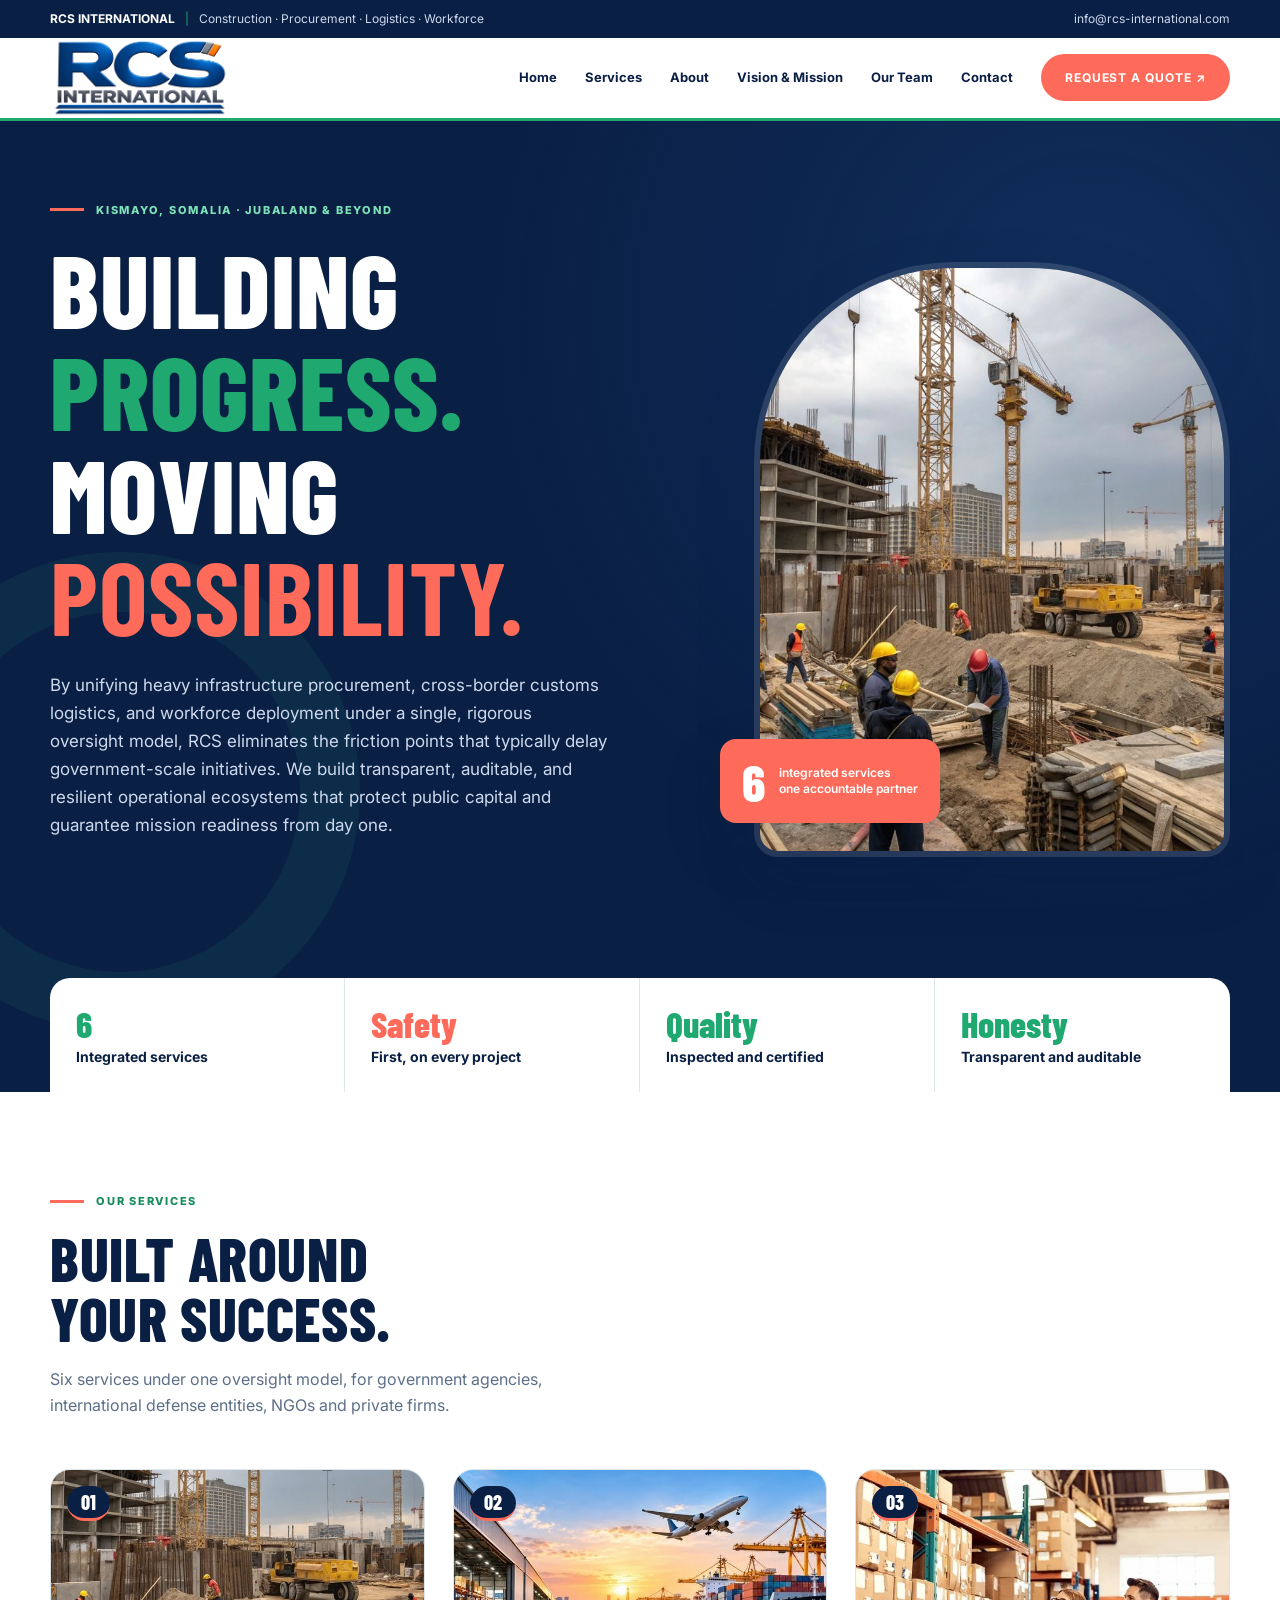
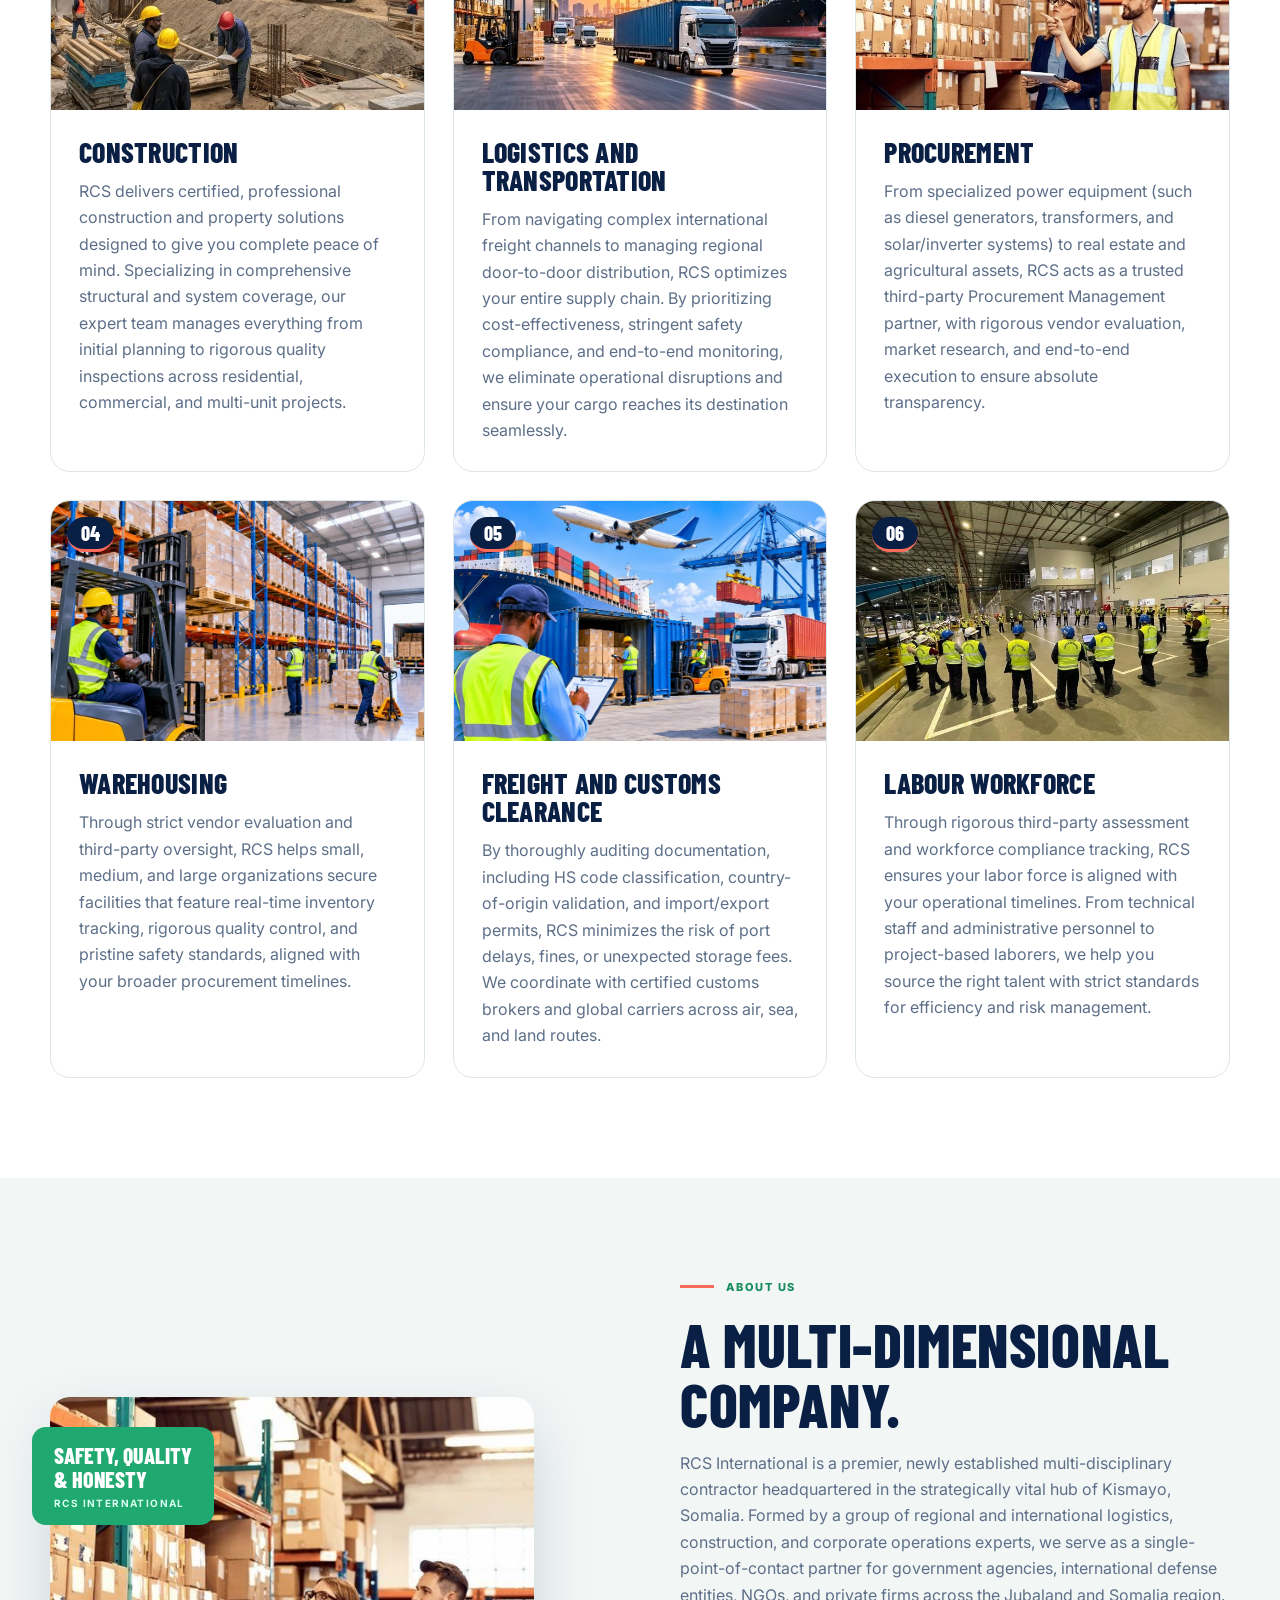
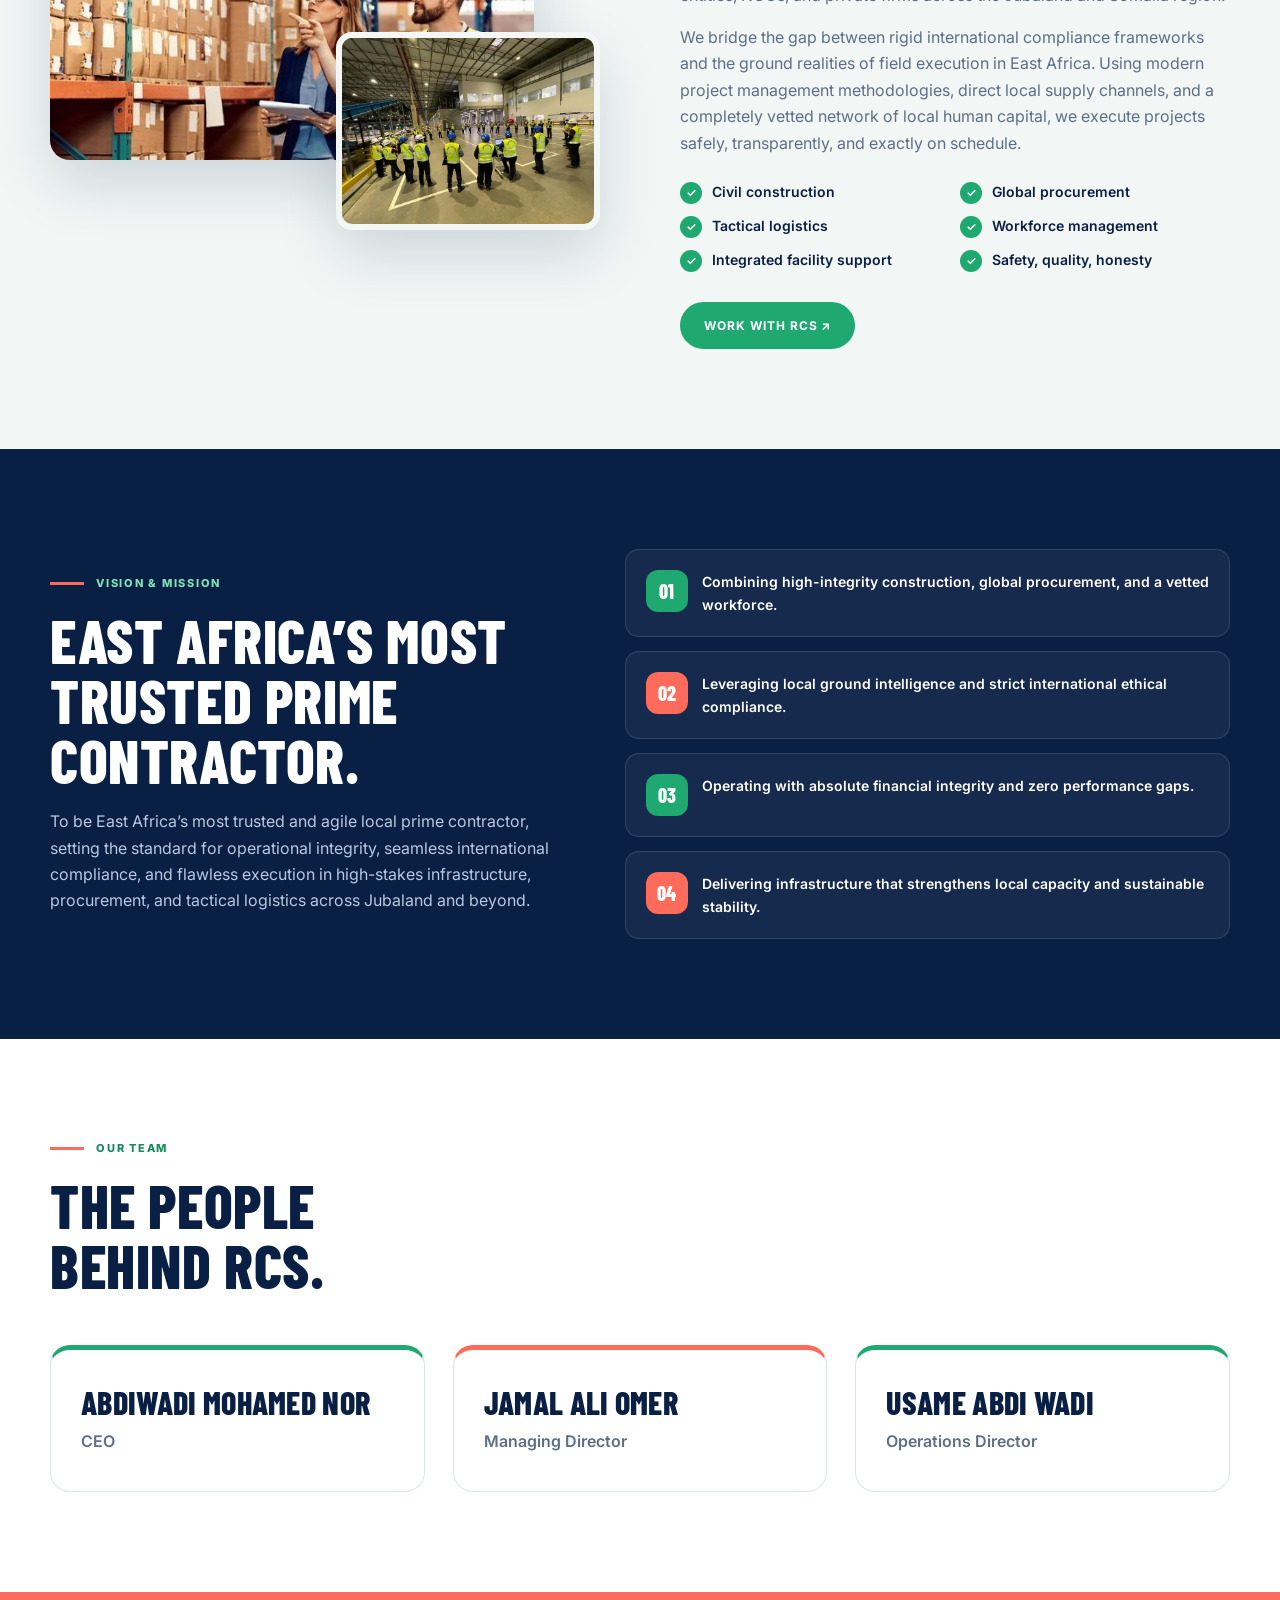
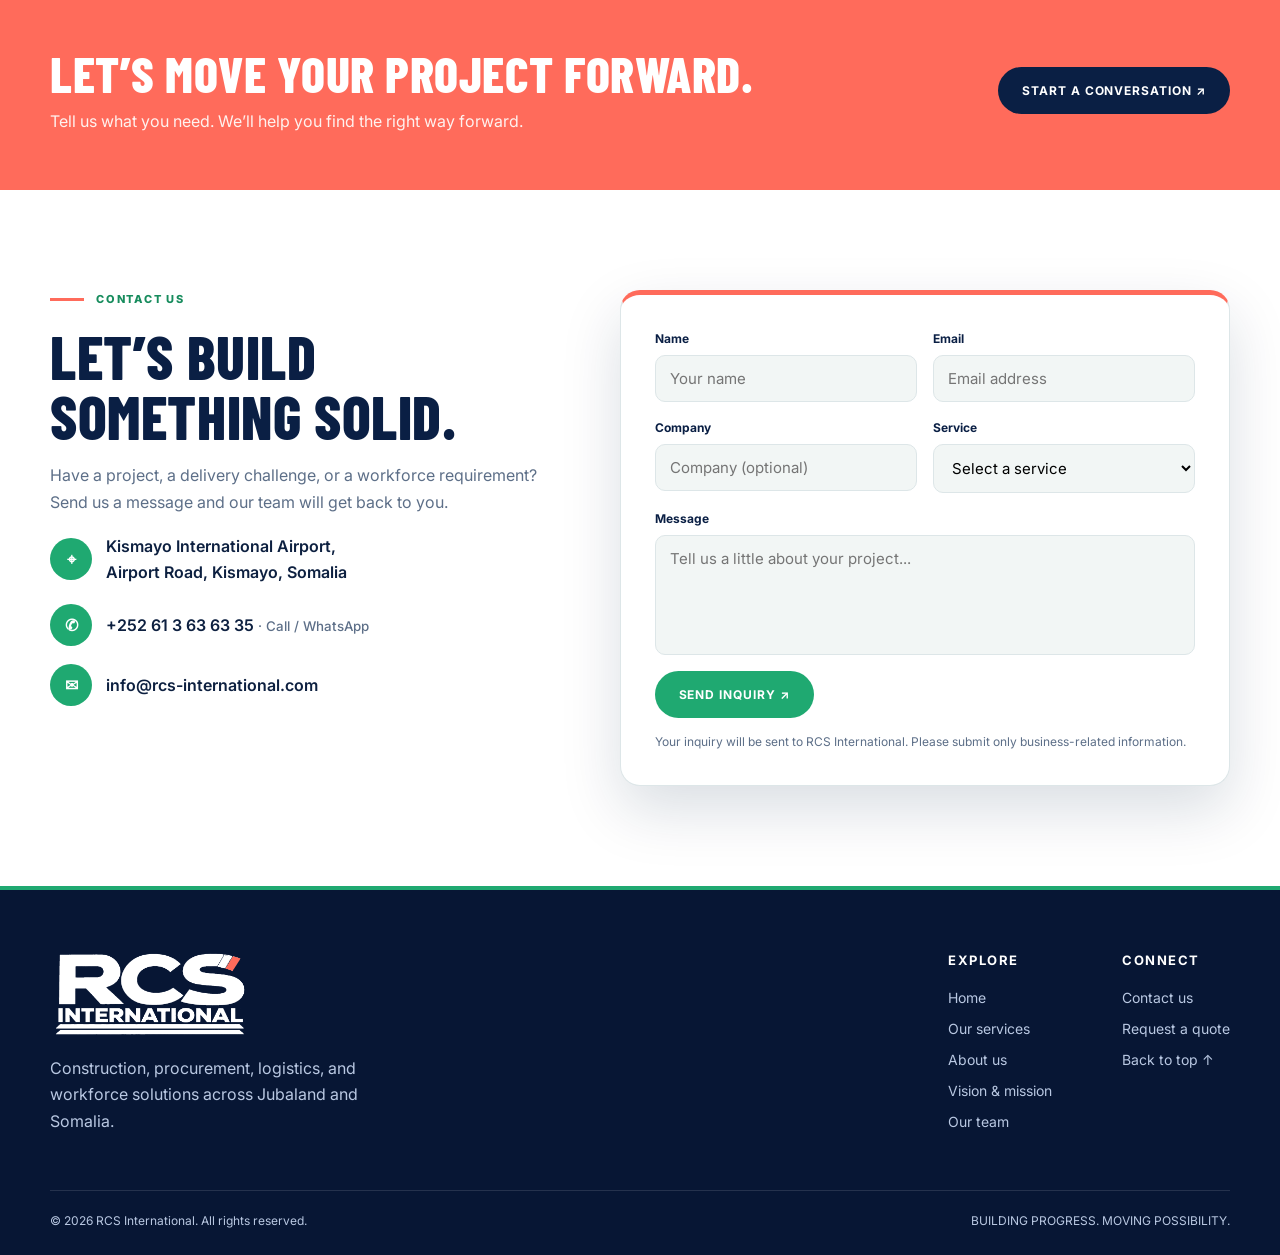
==== index.html @ 83c2c4ae "Add files via upload" ====
<!doctype html>
<html lang="en">
<head>
<meta charset="utf-8">
<meta name="viewport" content="width=device-width, initial-scale=1">
<meta name="theme-color" content="#0a1f44">
<meta name="description" content="RCS International is a multi-disciplinary contractor in Kismayo, Somalia: civil construction, global procurement, logistics, freight and customs, warehousing and workforce management.">
<title>RCS International | Building Progress. Moving Possibility.</title>
<link rel="icon" href="favicon.ico" sizes="any">
<link rel="icon" type="image/png" sizes="32x32" href="favicon-32.png">
<link rel="icon" type="image/png" sizes="512x512" href="favicon-512.png">
<link rel="apple-touch-icon" href="apple-touch-icon.png">
<link rel="preconnect" href="https://fonts.googleapis.com">
<link rel="preconnect" href="https://fonts.gstatic.com" crossorigin>
<link href="https://fonts.googleapis.com/css2?family=Barlow+Condensed:wght@600;700;800&family=Inter:wght@400;500;600;700;800&display=swap" rel="stylesheet">
<link rel="stylesheet" href="style.css">
<script src="script.js" defer></script>
</head>
<body>
<div class="topbar"><div class="container topbar-inner"><span><strong>RCS INTERNATIONAL</strong><i>|</i>Construction · Procurement · Logistics · Workforce</span><a href="mailto:info@rcs-international.com">info@rcs-international.com</a></div></div>
<header class="site-header"><div class="container nav-inner">
<a class="brand" href="#home" aria-label="RCS International home"><img src="rcs-logo-transparent.png" alt="RCS International"></a>
<button class="menu-toggle" aria-label="Open navigation" aria-expanded="false">☰</button>
<nav class="nav-links" aria-label="Main navigation"><a href="#home">Home</a><a href="#services">Services</a><a href="#about">About</a><a href="#vision">Vision &amp; Mission</a><a href="#team">Our Team</a><a href="#contact">Contact</a><a class="btn btn-coral" href="#contact">Request a quote ↗</a></nav>
</div></header>
<main>
<section class="hero" id="home"><div class="container hero-grid">
<div class="hero-copy">
<div class="eyebrow"><span></span>Kismayo, Somalia · Jubaland &amp; beyond</div>
<h1>Building <em>progress.</em><br>Moving <b>possibility.</b></h1>
<p>By unifying heavy infrastructure procurement, cross-border customs logistics, and workforce deployment under a single, rigorous oversight model, RCS eliminates the friction points that typically delay government-scale initiatives. We build transparent, auditable, and resilient operational ecosystems that protect public capital and guarantee mission readiness from day one.</p>
<div class="hero-btns"><a class="btn btn-coral" href="#services">Explore our services ↗</a><a class="btn btn-ghost" href="#contact">Talk to our team</a></div>
</div>
<div class="hero-visual"><img src="images/construction.jpg" alt="Construction site with cranes and crew at work"><div class="float-card"><strong>6</strong><span>integrated services<br>one accountable partner</span></div></div>
</div>
<div class="container stats"><div><b>6</b>Integrated services</div><div><b>Safety</b>First, on every project</div><div><b>Quality</b>Inspected and certified</div><div><b>Honesty</b>Transparent and auditable</div></div>
</section>

<section class="section" id="services"><div class="container">
<div class="heading reveal"><div class="eyebrow dark"><span></span>Our services</div><h2>Built around<br>your success.</h2><p>Six services under one oversight model, for government agencies, international defense entities, NGOs and private firms.</p></div>
<div class="cards">
<article class="card reveal"><div class="card-img"><img src="images/svc-construction.jpg" alt="Construction site with cranes and crew" style="object-position:center 62%" loading="lazy"><span class="tag">01</span></div><div class="card-body"><h3>Construction</h3><p>RCS delivers certified, professional construction and property solutions designed to give you complete peace of mind. Specializing in comprehensive structural and system coverage, our expert team manages everything from initial planning to rigorous quality inspections across residential, commercial, and multi-unit projects.</p></div></article>
<article class="card reveal"><div class="card-img"><img src="images/svc-logistics.jpg" alt="Trucks, port cranes and air freight at sunset" style="object-position:center" loading="lazy"><span class="tag">02</span></div><div class="card-body"><h3>Logistics and Transportation</h3><p>From navigating complex international freight channels to managing regional door-to-door distribution, RCS optimizes your entire supply chain. By prioritizing cost-effectiveness, stringent safety compliance, and end-to-end monitoring, we eliminate operational disruptions and ensure your cargo reaches its destination seamlessly.</p></div></article>
<article class="card reveal"><div class="card-img"><img src="images/svc-procurement.jpg" alt="Procurement team reviewing stock with a tablet" style="object-position:center" loading="lazy"><span class="tag">03</span></div><div class="card-body"><h3>Procurement</h3><p>From specialized power equipment (such as diesel generators, transformers, and solar/inverter systems) to real estate and agricultural assets, RCS acts as a trusted third-party Procurement Management partner, with rigorous vendor evaluation, market research, and end-to-end execution to ensure absolute transparency.</p></div></article>
<article class="card reveal"><div class="card-img"><img src="images/svc-warehousing.jpg" alt="Forklift and staff in a racked warehouse" style="object-position:center" loading="lazy"><span class="tag">04</span></div><div class="card-body"><h3>Warehousing</h3><p>Through strict vendor evaluation and third-party oversight, RCS helps small, medium, and large organizations secure facilities that feature real-time inventory tracking, rigorous quality control, and pristine safety standards, aligned with your broader procurement timelines.</p></div></article>
<article class="card reveal"><div class="card-img"><img src="images/svc-freight.jpg" alt="Customs inspector checking cargo at a port" style="object-position:center" loading="lazy"><span class="tag">05</span></div><div class="card-body"><h3>Freight and Customs Clearance</h3><p>By thoroughly auditing documentation, including HS code classification, country-of-origin validation, and import/export permits, RCS minimizes the risk of port delays, fines, or unexpected storage fees. We coordinate with certified customs brokers and global carriers across air, sea, and land routes.</p></div></article>
<article class="card reveal"><div class="card-img"><img src="images/svc-workforce.jpg" alt="Workforce team briefing on a facility floor" style="object-position:center" loading="lazy"><span class="tag">06</span></div><div class="card-body"><h3>Labour Workforce</h3><p>Through rigorous third-party assessment and workforce compliance tracking, RCS ensures your labor force is aligned with your operational timelines. From technical staff and administrative personnel to project-based laborers, we help you source the right talent with strict standards for efficiency and risk management.</p></div></article>
</div></div></section>

<section class="section about" id="about"><div class="container about-grid">
<div class="about-visual reveal"><img class="big" src="images/warehouse.jpg" alt="Warehouse team reviewing inventory"><img class="small" src="images/workforce.jpg" alt="Team briefing on a facility floor"><div class="badge">Safety, quality<br>&amp; honesty<small>RCS INTERNATIONAL</small></div></div>
<div class="reveal"><div class="eyebrow dark"><span></span>About us</div><h2>A multi-dimensional<br>company.</h2><p>RCS International is a premier, newly established multi-disciplinary contractor headquartered in the strategically vital hub of Kismayo, Somalia. Formed by a group of regional and international logistics, construction, and corporate operations experts, we serve as a single-point-of-contact partner for government agencies, international defense entities, NGOs, and private firms across the Jubaland and Somalia region.</p><p>We bridge the gap between rigid international compliance frameworks and the ground realities of field execution in East Africa. Using modern project management methodologies, direct local supply channels, and a completely vetted network of local human capital, we execute projects safely, transparently, and exactly on schedule.</p>
<ul class="checks"><li>Civil construction</li><li>Global procurement</li><li>Tactical logistics</li><li>Workforce management</li><li>Integrated facility support</li><li>Safety, quality, honesty</li></ul>
<a class="btn btn-green" href="#contact">Work with RCS ↗</a></div>
</div></section>

<section class="section industries" id="vision"><div class="container ind-grid">
<div class="heading reveal"><div class="eyebrow"><span></span>Vision &amp; mission</div><h2>East Africa’s most<br>trusted prime<br>contractor.</h2><p>To be East Africa’s most trusted and agile local prime contractor, setting the standard for operational integrity, seamless international compliance, and flawless execution in high-stakes infrastructure, procurement, and tactical logistics across Jubaland and beyond.</p></div>
<div class="ind-list reveal"><div><i>01</i>Combining high-integrity construction, global procurement, and a vetted workforce.</div><div><i>02</i>Leveraging local ground intelligence and strict international ethical compliance.</div><div><i>03</i>Operating with absolute financial integrity and zero performance gaps.</div><div><i>04</i>Delivering infrastructure that strengthens local capacity and sustainable stability.</div></div>
</div></section>

<section class="section" id="team"><div class="container">
<div class="heading reveal"><div class="eyebrow dark"><span></span>Our team</div><h2>The people<br>behind RCS.</h2></div>
<div class="team-grid">
<article class="member reveal"><h3>Abdiwadi Mohamed Nor</h3><p>CEO</p></article>
<article class="member reveal"><h3>Jamal Ali Omer</h3><p>Managing Director</p></article>
<article class="member reveal"><h3>Usame Abdi Wadi</h3><p>Operations Director</p></article>
</div></div></section>

<section class="cta"><div class="container cta-inner"><div><h2>Let’s move your project forward.</h2><p>Tell us what you need. We’ll help you find the right way forward.</p></div><a class="btn btn-navy" href="#contact">Start a conversation ↗</a></div></section>

<section class="section" id="contact"><div class="container contact-grid">
<div class="reveal"><div class="eyebrow dark"><span></span>Contact us</div><h2>Let’s build<br>something solid.</h2><p>Have a project, a delivery challenge, or a workforce requirement? Send us a message and our team will get back to you.</p>
<div class="cd"><span>⌖</span><div>Kismayo International Airport,<br>Airport Road, Kismayo, Somalia</div></div><div class="cd"><span>✆</span><a href="https://wa.me/252613636335" target="_blank" rel="noopener">+252 61 3 63 63 35 <small>· Call / WhatsApp</small></a></div><div class="cd"><span>✉</span><a href="mailto:info@rcs-international.com">info@rcs-international.com</a></div></div>
<form class="contact-form reveal" id="contact-form" action="https://formsubmit.co/ajax/info@rcs-international.com" method="POST">
<input type="hidden" name="_subject" value="New RCS International website inquiry"><input type="hidden" name="_template" value="table"><input type="hidden" name="_captcha" value="false">
<div class="row"><label>Name<input name="name" required placeholder="Your name"></label><label>Email<input name="email" type="email" required placeholder="Email address"></label></div>
<div class="row"><label>Company<input name="company" placeholder="Company (optional)"></label><label>Service<select name="service"><option value="">Select a service</option><option>Construction</option><option>Logistics and Transportation</option><option>Procurement</option><option>Warehousing</option><option>Freight and Customs Clearance</option><option>Labour Workforce</option><option>Multiple services</option></select></label></div>
<label>Message<textarea name="message" required placeholder="Tell us a little about your project..."></textarea></label>
<button class="btn btn-green" type="submit">Send inquiry ↗</button>
<p class="form-note" id="form-note">Your inquiry will be sent to RCS International. Please submit only business-related information.</p>
<p class="form-success" id="form-success" role="status" aria-live="polite" hidden>Thanks! Your form was submitted successfully.</p>
</form></div></section>
</main>
<footer class="footer"><div class="container"><div class="foot-top"><div class="foot-brand"><img src="rcs-logo-light.png" alt="RCS International"><p>Construction, procurement, logistics, and workforce solutions across Jubaland and Somalia.</p></div><div class="foot-nav"><div><h4>Explore</h4><a href="#home">Home</a><a href="#services">Our services</a><a href="#about">About us</a><a href="#vision">Vision &amp; mission</a><a href="#team">Our team</a></div><div><h4>Connect</h4><a href="#contact">Contact us</a><a href="#contact">Request a quote</a><a href="#home">Back to top ↑</a></div></div></div><div class="foot-bottom"><span>© <span id="year"></span> RCS International. All rights reserved.</span><span>BUILDING PROGRESS. MOVING POSSIBILITY.</span></div></div></footer>
</body></html>
---- style.css ----
:root{--navy:#0a1f44;--navy2:#13306b;--green:#1fa971;--green2:#178c5d;--coral:#ff6b5b;--coral2:#f1523f;--ink:#0d2040;--muted:#5d6f88;--pale:#f2f6f5;--line:#dde6e8;--shadow:0 24px 60px #0a1f4426}
*{box-sizing:border-box}html{scroll-behavior:smooth;scroll-padding-top:90px}body{margin:0;color:var(--ink);font:16px/1.65 Inter,Arial,sans-serif;overflow-x:hidden}a{color:inherit;text-decoration:none}img{max-width:100%;display:block}
.container{width:min(1180px,calc(100% - 44px));margin-inline:auto}
h1,h2,h3{font-family:'Barlow Condensed',Inter,sans-serif;line-height:1;margin:0;text-transform:uppercase;letter-spacing:.01em}
h2{font-size:clamp(40px,5vw,60px);font-weight:800;color:var(--navy)}
.topbar{background:var(--navy);color:#cdd9ee;font-size:12px}.topbar-inner{display:flex;justify-content:space-between;gap:16px;padding:9px 0}.topbar strong{color:#fff}.topbar i{padding:0 10px;color:var(--green);font-style:normal}.topbar a:hover{color:var(--coral)}
.site-header{position:sticky;top:0;z-index:50;background:#fffffff2;backdrop-filter:blur(12px);border-bottom:3px solid var(--green)}
.nav-inner{display:flex;align-items:center;justify-content:space-between;min-height:80px}.brand{width:180px}
.nav-links{display:flex;align-items:center;gap:28px;font-size:13px;font-weight:700;color:var(--navy)}.nav-links>a:not(.btn):hover{color:var(--coral)}.menu-toggle{display:none;background:none;border:0;font-size:28px;color:var(--navy)}
.btn{display:inline-flex;align-items:center;justify-content:center;gap:10px;padding:14px 22px;border:2px solid transparent;border-radius:999px;color:#fff;font:700 12px Inter,sans-serif;letter-spacing:.08em;text-transform:uppercase;cursor:pointer;transition:.25s}.btn:hover{transform:translateY(-3px)}
.btn-coral{background:var(--coral)}.btn-coral:hover{background:var(--coral2)}.btn-green{background:var(--green)}.btn-green:hover{background:var(--green2)}.btn-navy{background:var(--navy)}.btn-navy:hover{background:var(--navy2)}.btn-ghost{border-color:#ffffff66}.btn-ghost:hover{background:#fff;color:var(--navy)}
.eyebrow{display:flex;align-items:center;gap:12px;color:#7ee2b8;text-transform:uppercase;font-size:11px;font-weight:800;letter-spacing:.16em;margin-bottom:18px}.eyebrow span{width:34px;height:3px;background:var(--coral)}.eyebrow.dark{color:var(--green2)}
.hero{position:relative;background:radial-gradient(circle at 85% 20%,#1d4a8a55,transparent 45%),var(--navy);color:#fff;padding:80px 0 0;overflow:hidden}
.hero:before{content:"";position:absolute;left:-120px;bottom:60px;width:360px;height:360px;border-radius:50%;border:60px solid #1fa97118}
.hero-grid{position:relative;display:grid;grid-template-columns:1.15fr .85fr;gap:60px;align-items:center}
.hero h1{font-size:clamp(54px,8vw,104px);font-weight:800}.hero h1 em{font-style:normal;color:var(--green)}.hero h1 b{color:var(--coral)}
.hero p{max-width:560px;margin:24px 0 32px;color:#cdd9ee;font-size:17px}.hero-btns{display:flex;flex-wrap:wrap;gap:14px}
.hero-visual{position:relative}.hero-visual>img{width:100%;aspect-ratio:4/5;object-fit:cover;border-radius:200px 200px 24px 24px;border:6px solid #ffffff1f;box-shadow:var(--shadow)}
.float-card{position:absolute;left:-34px;bottom:34px;display:flex;gap:14px;align-items:center;background:var(--coral);padding:16px 22px;border-radius:16px;box-shadow:var(--shadow)}.float-card strong{font:800 52px 'Barlow Condensed';line-height:1}.float-card span{font-size:12px;font-weight:600;line-height:1.35}
.stats{position:relative;display:grid;grid-template-columns:repeat(4,1fr);margin-top:60px;background:#fff;color:var(--navy);border-radius:20px 20px 0 0}
.stats div{padding:24px 26px;font-weight:700;font-size:14px;border-right:1px solid var(--line)}.stats div:last-child{border:0}.stats b{display:block;font:800 36px 'Barlow Condensed';color:var(--green)}.stats div:nth-child(2) b{color:var(--coral)}
.section{padding:100px 0}.heading p{color:var(--muted);max-width:560px;margin:18px 0 0}.heading{margin-bottom:50px}
.cards{display:grid;grid-template-columns:repeat(3,1fr);gap:28px}
.card{background:#fff;border:1px solid var(--line);border-radius:20px;overflow:hidden;transition:.3s}.card:hover{transform:translateY(-8px);box-shadow:var(--shadow);border-color:var(--green)}
.card-img{position:relative;height:230px;overflow:hidden}.card-img img{width:100%;height:100%;object-fit:cover;transition:transform .6s}.card:hover img{transform:scale(1.07)}
.tag{position:absolute;top:16px;left:16px;background:var(--navy);color:#fff;font:800 20px 'Barlow Condensed';padding:4px 14px;border-radius:999px;border-bottom:3px solid var(--coral)}
.card-body{padding:28px}.card h3{font-size:32px;font-weight:800;color:var(--navy);margin-bottom:12px}.card p{color:var(--muted);margin:0 0 18px}.link{font-weight:700;font-size:13px;color:var(--green2)}.link:hover{color:var(--coral)}
.about{background:var(--pale)}.about-grid{display:grid;grid-template-columns:1fr 1fr;gap:80px;align-items:center}
.about-visual{position:relative;padding-bottom:70px}.about-visual .big{width:88%;aspect-ratio:4/3;object-fit:cover;border-radius:20px;box-shadow:var(--shadow)}.about-visual .small{position:absolute;right:0;bottom:0;width:48%;aspect-ratio:4/3;object-fit:cover;border-radius:16px;border:6px solid var(--pale);box-shadow:var(--shadow)}
.badge{position:absolute;left:-18px;top:30px;background:var(--green);color:#fff;font:800 22px/1.1 'Barlow Condensed';text-transform:uppercase;padding:16px 22px;border-radius:14px}.badge small{display:block;font:700 10px Inter;letter-spacing:.14em;margin-top:6px;color:#d8fff0}
.about p{color:var(--muted)}.checks{list-style:none;display:grid;grid-template-columns:1fr 1fr;gap:10px;padding:0;margin:24px 0 30px;font-weight:600;color:var(--navy);font-size:14px}.checks li:before{content:"✓";display:inline-grid;place-items:center;width:22px;height:22px;margin-right:10px;border-radius:50%;background:var(--green);color:#fff;font-size:12px}
.industries{background:var(--navy);color:#fff}.industries h2{color:#fff}.industries .heading p{color:#b9c8e2}.ind-grid{display:grid;grid-template-columns:1fr 1.2fr;gap:70px;align-items:center}.industries .heading{margin:0}
.ind-list{display:grid;grid-template-columns:1fr 1fr;gap:14px}.ind-list div{display:flex;align-items:center;gap:14px;padding:20px;background:#ffffff0d;border:1px solid #ffffff1f;border-radius:14px;font-weight:600;font-size:14px;transition:.25s}.ind-list div:hover{background:#ffffff1a;border-color:var(--coral)}.ind-list i{display:grid;place-items:center;flex:none;width:42px;height:42px;border-radius:12px;background:var(--green);font-style:normal}.ind-list div:nth-child(even) i{background:var(--coral)}
.cta{background:var(--coral);color:#fff;padding:56px 0}.cta-inner{display:flex;justify-content:space-between;align-items:center;gap:30px}.cta h2{color:#fff;font-size:clamp(34px,4vw,50px)}.cta p{margin:10px 0 0;color:#fff2ef}
.contact-grid{display:grid;grid-template-columns:.9fr 1.1fr;gap:70px}.contact-grid>div>p{color:var(--muted)}.cd{display:flex;gap:14px;align-items:center;margin-top:18px;font-weight:600}.cd span{display:grid;place-items:center;width:42px;height:42px;border-radius:50%;background:var(--green);color:#fff}.cd a:hover{color:var(--coral)}.cd span{flex:none}.cd small{color:var(--muted);font-weight:500}
.contact-form{background:#fff;border:1px solid var(--line);border-top:5px solid var(--coral);border-radius:20px;padding:34px;box-shadow:var(--shadow)}.row{display:grid;grid-template-columns:1fr 1fr;gap:16px}
label{display:block;margin-bottom:16px;font-size:12px;font-weight:700;color:var(--navy)}input,select,textarea{display:block;width:100%;margin-top:6px;padding:13px 14px;border:1px solid var(--line);border-radius:10px;font:15px Inter,sans-serif;background:var(--pale)}textarea{min-height:120px;resize:none}input:focus,select:focus,textarea:focus{outline:2px solid var(--green);background:#fff}
.form-note{font-size:12px;color:var(--muted);margin:14px 0 0}.form-success{margin:14px 0 0;color:var(--green2);font-weight:700}.form-success.form-error{color:var(--coral2)}
.footer{background:#071634;color:#b9c8e2;padding:60px 0 24px;border-top:4px solid var(--green)}.foot-top{display:flex;justify-content:space-between;gap:40px;flex-wrap:wrap}.foot-brand{max-width:320px}.foot-brand img{width:200px;margin-bottom:16px}.foot-nav{display:flex;gap:70px}.foot-nav h4{color:#fff;margin:0 0 14px;font-size:13px;letter-spacing:.12em;text-transform:uppercase}.foot-nav a{display:block;margin-bottom:8px;font-size:14px}.foot-nav a:hover{color:var(--coral)}
.foot-bottom{display:flex;justify-content:space-between;gap:16px;flex-wrap:wrap;margin-top:40px;padding-top:20px;border-top:1px solid #ffffff1f;font-size:12px}
.js-ready .reveal{opacity:0;transform:translateY(18px);transition:opacity .5s ease,transform .5s ease}.js-ready .reveal.is-visible{opacity:1;transform:none}
@media(max-width:900px){.hero-grid,.about-grid,.ind-grid,.contact-grid{grid-template-columns:1fr;gap:44px}.cards{grid-template-columns:1fr}.stats{grid-template-columns:1fr 1fr}.stats div:nth-child(2){border-right:0}.hero-visual{max-width:420px}.float-card{left:10px}.cta-inner{flex-direction:column;align-items:flex-start}.section{padding:70px 0}.topbar a{display:none}
.menu-toggle{display:block}.nav-links{display:none;position:absolute;top:100%;left:0;right:0;flex-direction:column;align-items:stretch;gap:0;background:#fff;padding:12px 22px 22px;border-bottom:3px solid var(--green)}.nav-links.is-open{display:flex}.nav-links>a{padding:12px 0}.nav-links .btn{margin-top:8px}}
@media(max-width:560px){.row,.checks,.ind-list{grid-template-columns:1fr}.foot-nav{gap:40px}}
@media(prefers-reduced-motion:reduce){*{transition:none!important;animation:none!important}.js-ready .reveal{opacity:1;transform:none}}

.svc-head{display:flex;justify-content:space-between;align-items:center;background:var(--navy);color:#fff;padding:16px 28px;border-bottom:3px solid var(--coral)}.svc-head span{font:800 34px/1 'Barlow Condensed'}.svc-head i{font-style:normal;display:grid;place-items:center;width:40px;height:40px;border-radius:12px;background:var(--green)}.card:nth-child(even) .svc-head i{background:var(--coral)}
.card .card-body p{margin:0}.card h3{font-size:28px}
.team-grid{display:grid;grid-template-columns:repeat(3,1fr);gap:28px}.member{background:#fff;border:1px solid var(--line);border-top:5px solid var(--green);border-radius:20px;padding:36px 30px}.member:nth-child(2){border-top-color:var(--coral)}.member h3{font-size:32px;font-weight:800;color:var(--navy)}.member p{margin:10px 0 0;color:var(--muted);font-weight:600}
.ind-list{grid-template-columns:1fr}.ind-list div{align-items:flex-start}.ind-list i{font:800 20px 'Barlow Condensed'}
@media(max-width:900px){.team-grid{grid-template-columns:1fr}}

.card-img{height:240px}
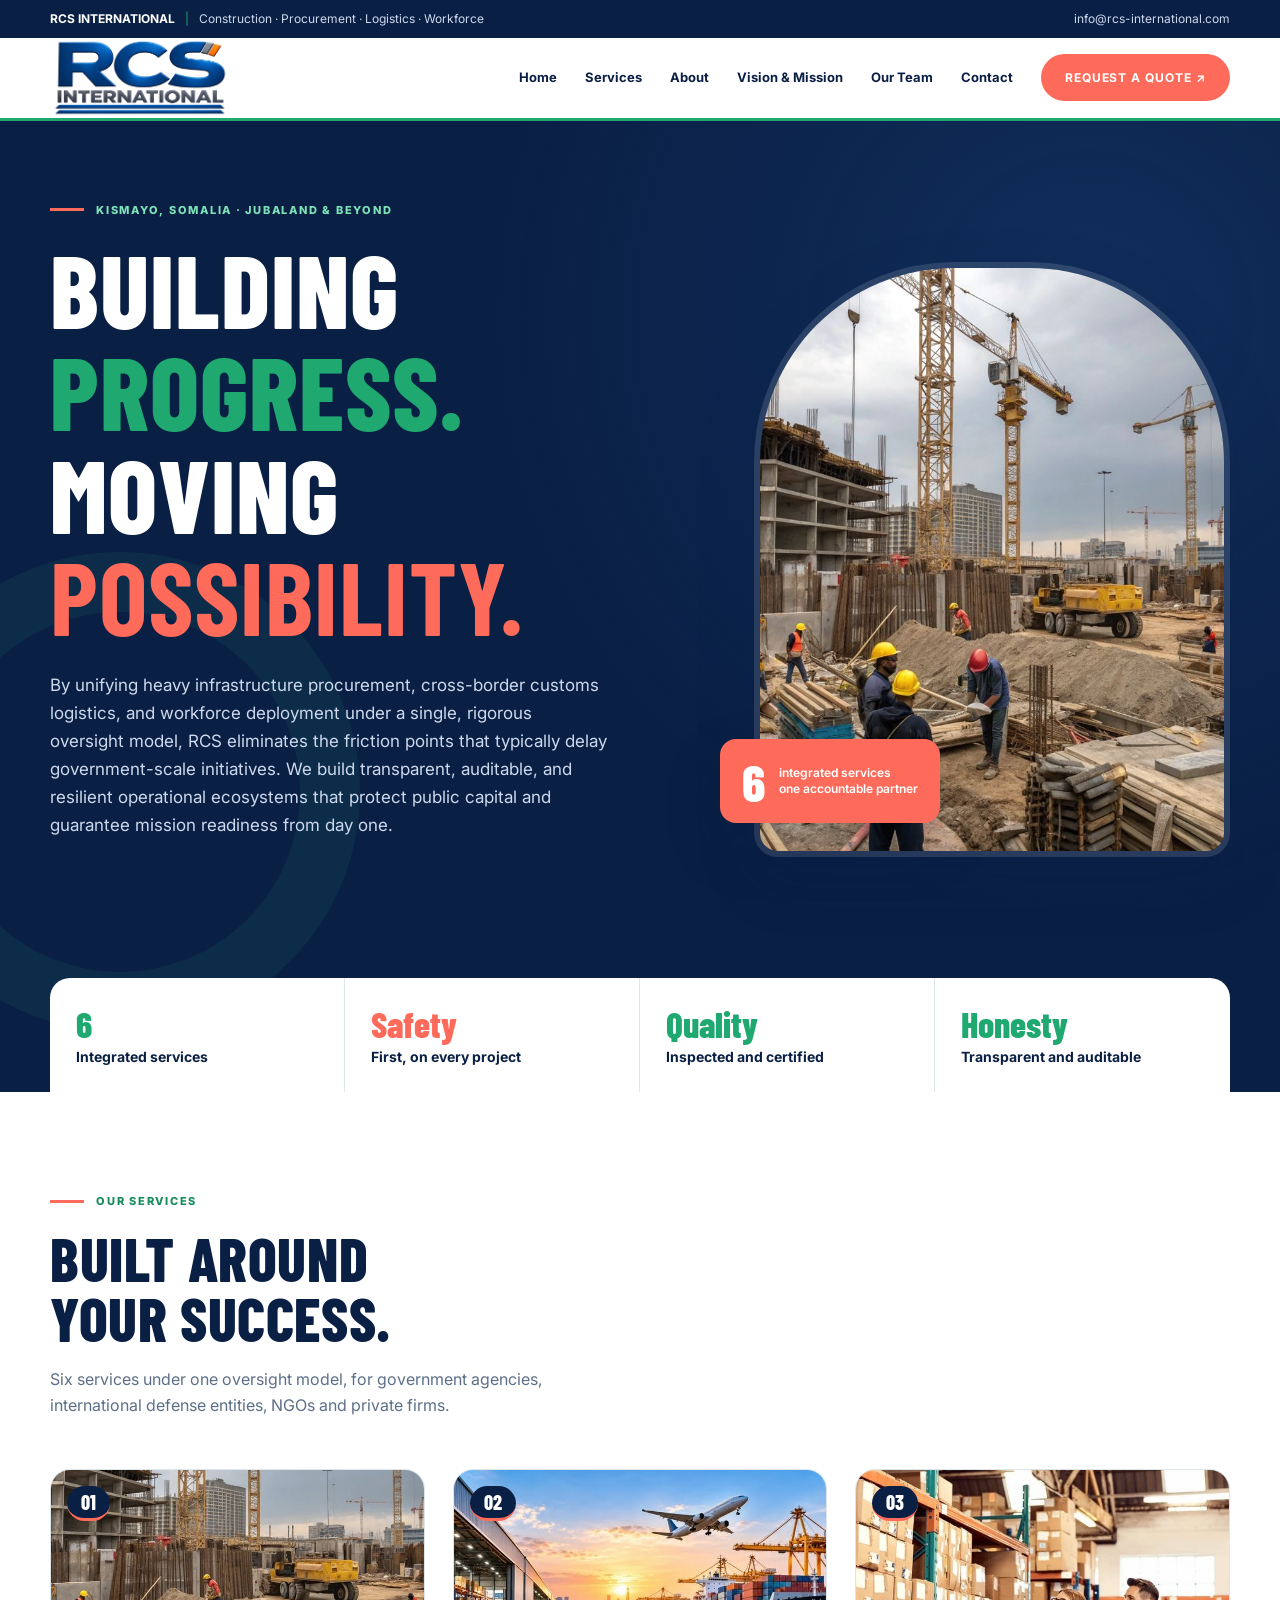
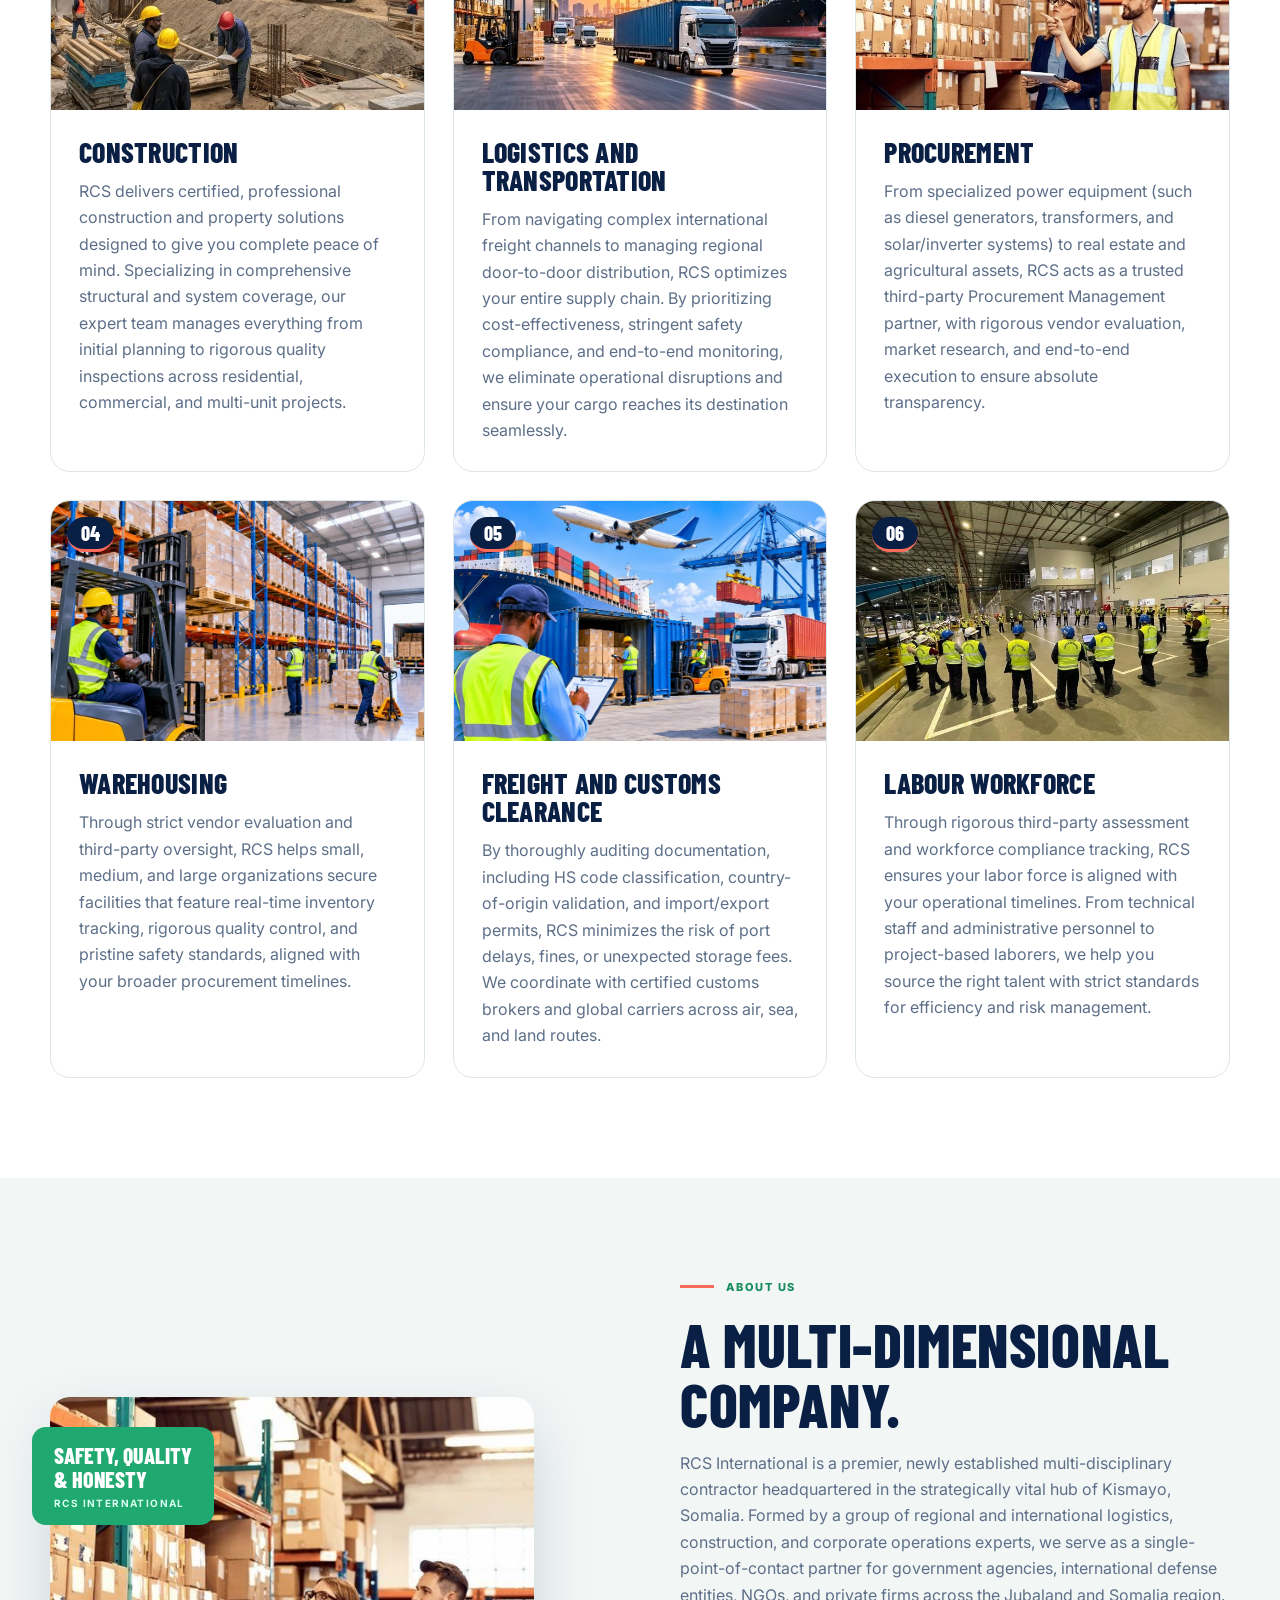
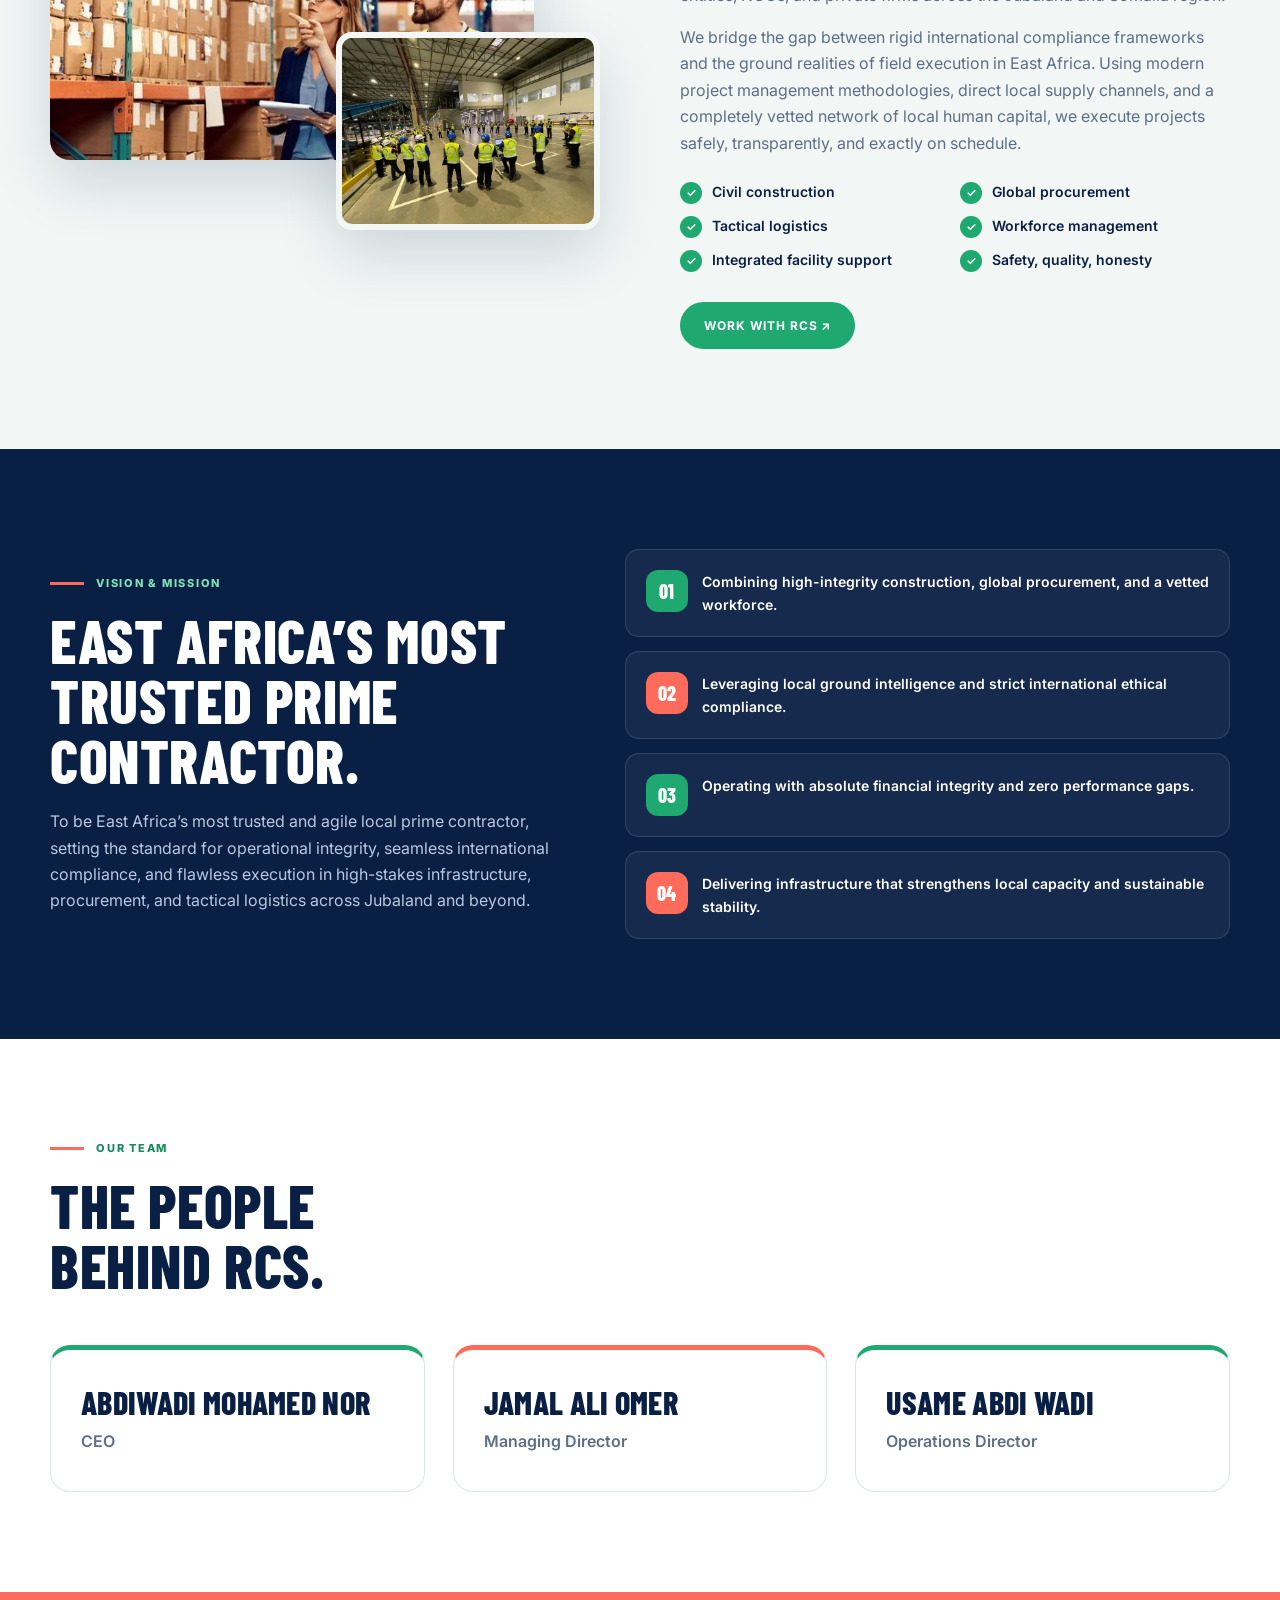
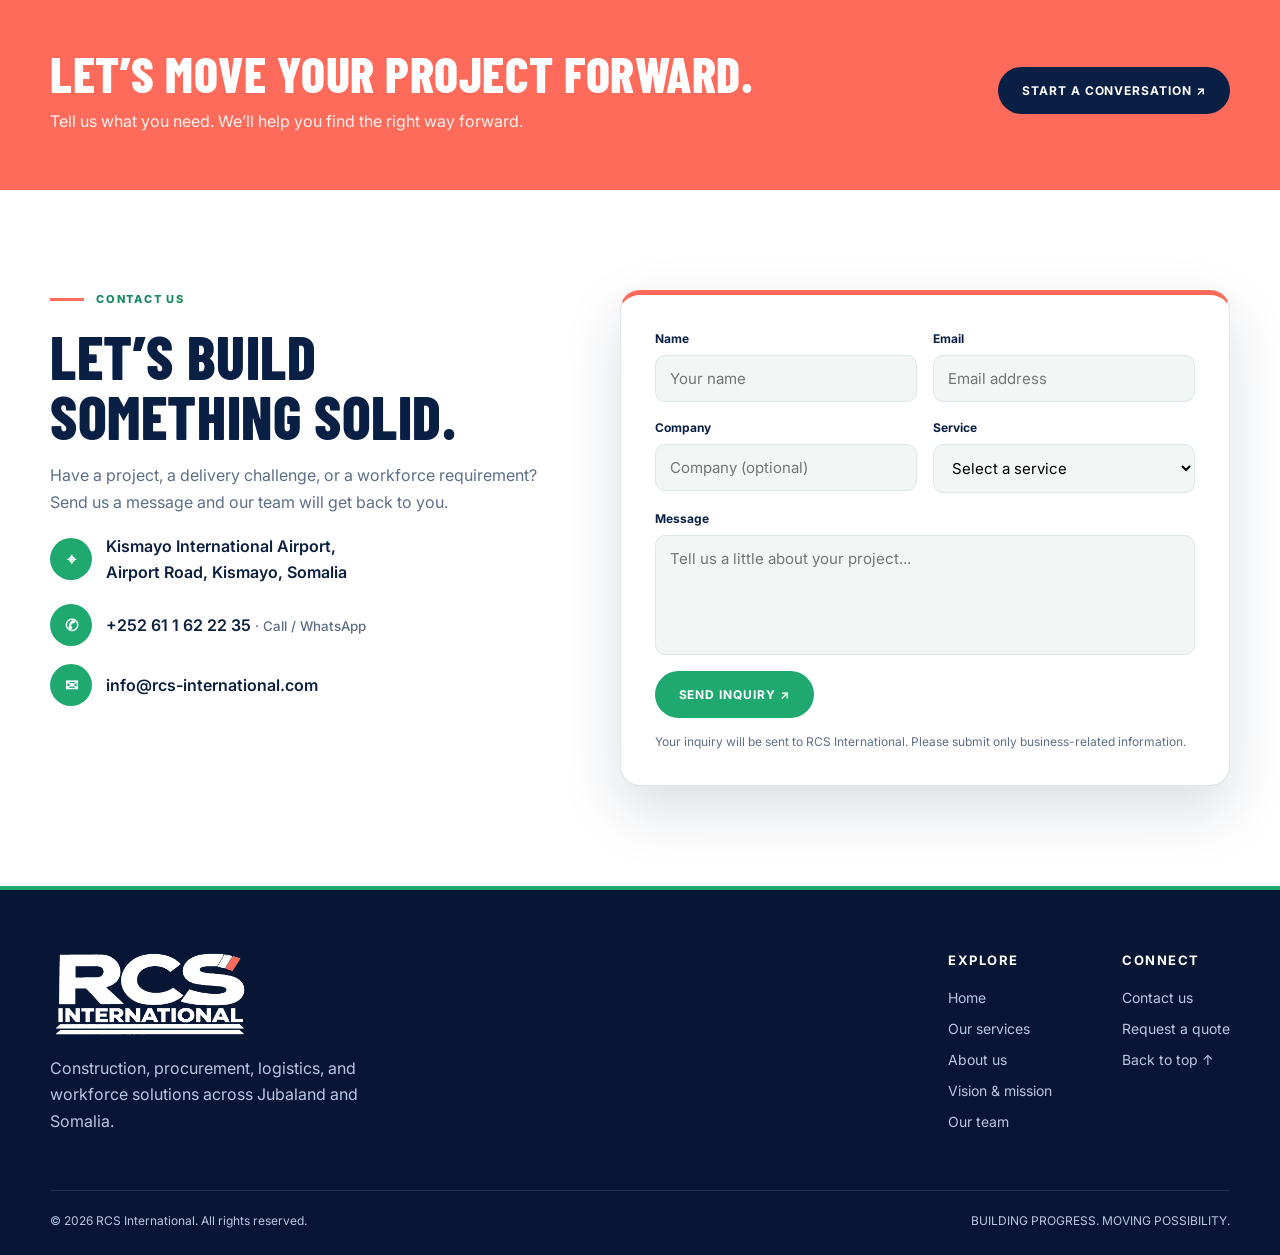
==== commit 208663b3: "Add files via upload" ====
--- a/index.html
+++ b/index.html
@@ -71,7 +71,7 @@
 
 <section class="section" id="contact"><div class="container contact-grid">
 <div class="reveal"><div class="eyebrow dark"><span></span>Contact us</div><h2>Let’s build<br>something solid.</h2><p>Have a project, a delivery challenge, or a workforce requirement? Send us a message and our team will get back to you.</p>
-<div class="cd"><span>⌖</span><div>Kismayo International Airport,<br>Airport Road, Kismayo, Somalia</div></div><div class="cd"><span>✆</span><a href="https://wa.me/252613636335" target="_blank" rel="noopener">+252 61 3 63 63 35 <small>· Call / WhatsApp</small></a></div><div class="cd"><span>✉</span><a href="mailto:info@rcs-international.com">info@rcs-international.com</a></div></div>
+<div class="cd"><span>⌖</span><div>Kismayo International Airport,<br>Airport Road, Kismayo, Somalia</div></div><div class="cd"><span>✆</span><a href="https://wa.me/252611622235" target="_blank" rel="noopener">+252 61 1 62 22 35 <small>· Call / WhatsApp</small></a></div><div class="cd"><span>✉</span><a href="mailto:info@rcs-international.com">info@rcs-international.com</a></div></div>
 <form class="contact-form reveal" id="contact-form" action="https://formsubmit.co/ajax/info@rcs-international.com" method="POST">
 <input type="hidden" name="_subject" value="New RCS International website inquiry"><input type="hidden" name="_template" value="table"><input type="hidden" name="_captcha" value="false">
 <div class="row"><label>Name<input name="name" required placeholder="Your name"></label><label>Email<input name="email" type="email" required placeholder="Email address"></label></div>
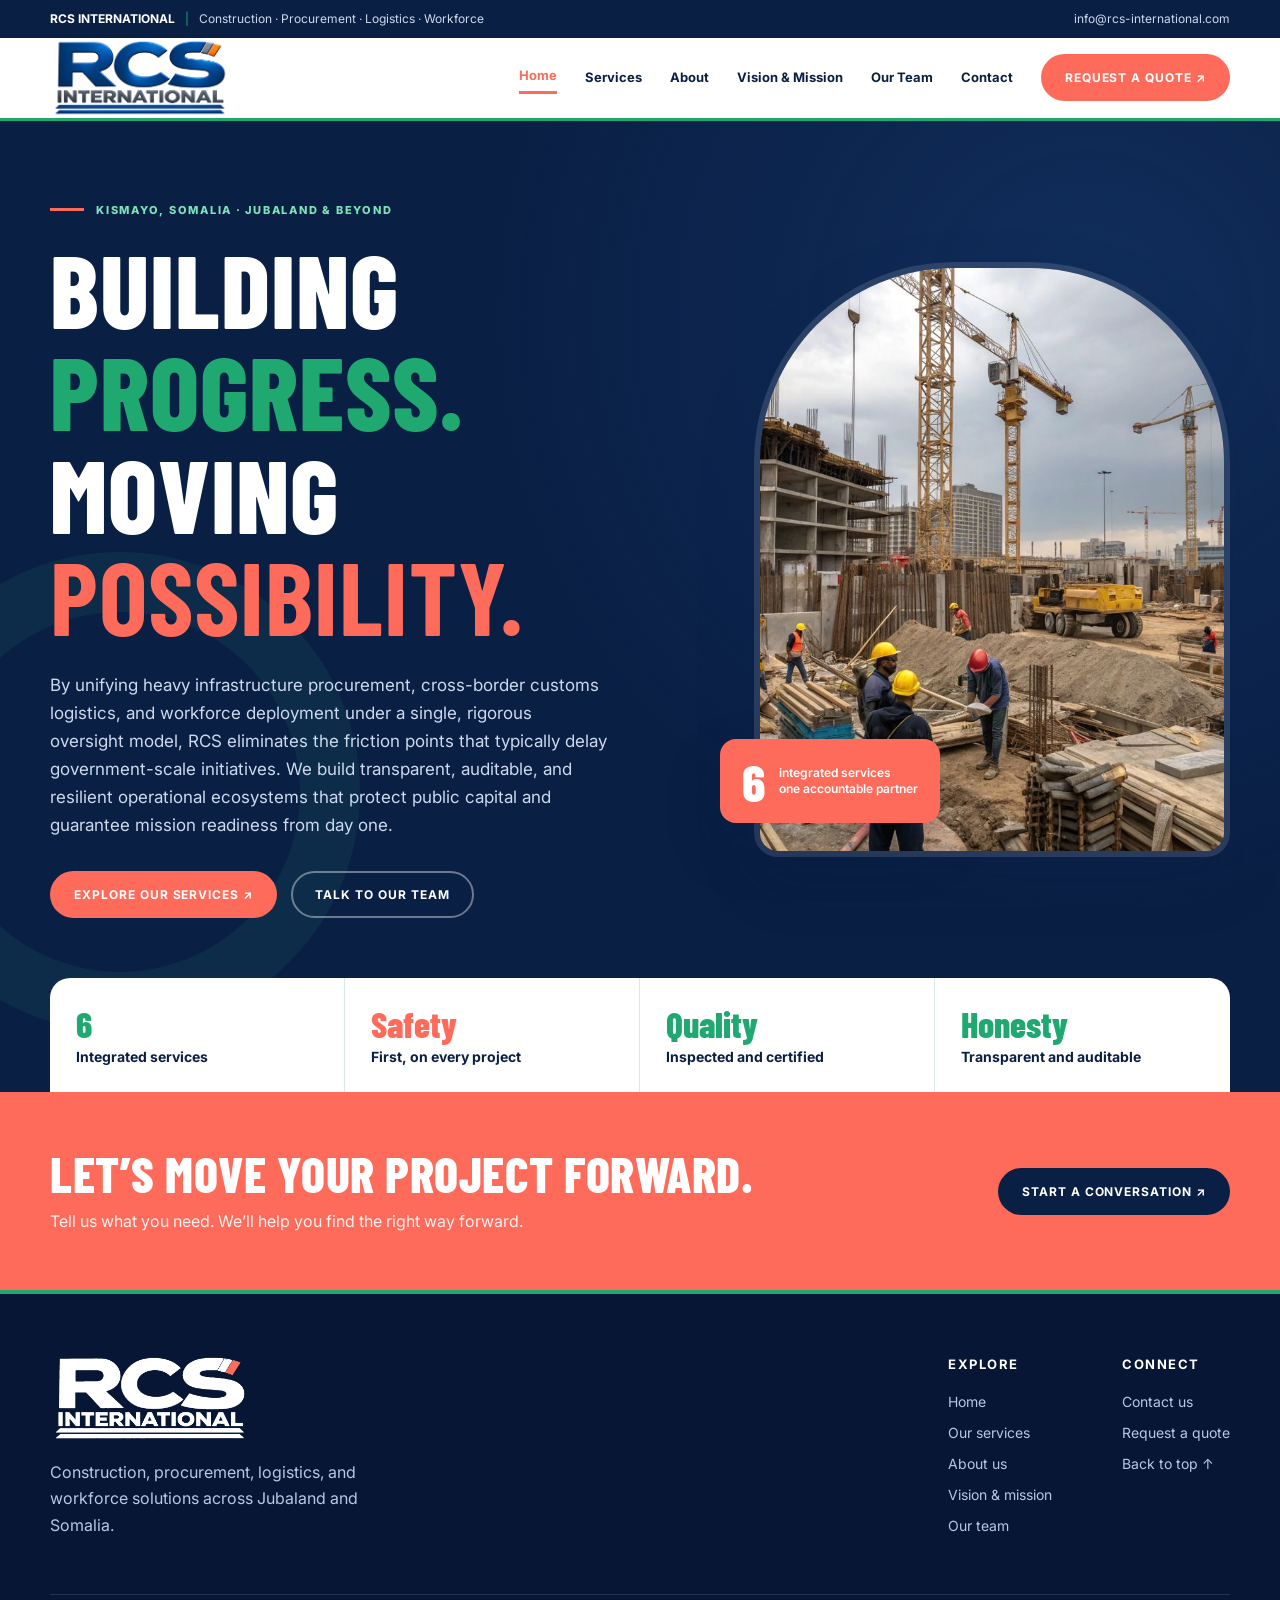
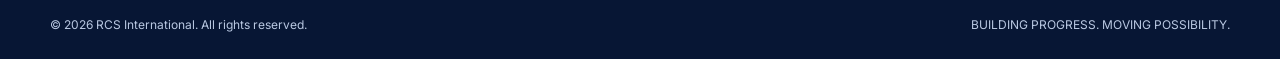
==== commit da8557fd: "Add files via upload" ====
--- a/index.html
+++ b/index.html
@@ -19,9 +19,9 @@
 <body>
 <div class="topbar"><div class="container topbar-inner"><span><strong>RCS INTERNATIONAL</strong><i>|</i>Construction · Procurement · Logistics · Workforce</span><a href="mailto:info@rcs-international.com">info@rcs-international.com</a></div></div>
 <header class="site-header"><div class="container nav-inner">
-<a class="brand" href="#home" aria-label="RCS International home"><img src="rcs-logo-transparent.png" alt="RCS International"></a>
+<a class="brand" href="index.html" aria-label="RCS International home"><img src="rcs-logo-transparent.png" alt="RCS International"></a>
 <button class="menu-toggle" aria-label="Open navigation" aria-expanded="false">☰</button>
-<nav class="nav-links" aria-label="Main navigation"><a href="#home">Home</a><a href="#services">Services</a><a href="#about">About</a><a href="#vision">Vision &amp; Mission</a><a href="#team">Our Team</a><a href="#contact">Contact</a><a class="btn btn-coral" href="#contact">Request a quote ↗</a></nav>
+<nav class="nav-links" aria-label="Main navigation"><a href="index.html" class="active" aria-current="page">Home</a><a href="services.html">Services</a><a href="about.html">About</a><a href="vision.html">Vision &amp; Mission</a><a href="team.html">Our Team</a><a href="contact.html">Contact</a><a class="btn btn-coral" href="contact.html">Request a quote ↗</a></nav>
 </div></header>
 <main>
 <section class="hero" id="home"><div class="container hero-grid">
@@ -29,58 +29,15 @@
 <div class="eyebrow"><span></span>Kismayo, Somalia · Jubaland &amp; beyond</div>
 <h1>Building <em>progress.</em><br>Moving <b>possibility.</b></h1>
 <p>By unifying heavy infrastructure procurement, cross-border customs logistics, and workforce deployment under a single, rigorous oversight model, RCS eliminates the friction points that typically delay government-scale initiatives. We build transparent, auditable, and resilient operational ecosystems that protect public capital and guarantee mission readiness from day one.</p>
-<div class="hero-btns"><a class="btn btn-coral" href="#services">Explore our services ↗</a><a class="btn btn-ghost" href="#contact">Talk to our team</a></div>
+<div class="hero-btns"><a class="btn btn-coral" href="services.html">Explore our services ↗</a><a class="btn btn-ghost" href="contact.html">Talk to our team</a></div>
 </div>
 <div class="hero-visual"><img src="images/construction.jpg" alt="Construction site with cranes and crew at work"><div class="float-card"><strong>6</strong><span>integrated services<br>one accountable partner</span></div></div>
 </div>
 <div class="container stats"><div><b>6</b>Integrated services</div><div><b>Safety</b>First, on every project</div><div><b>Quality</b>Inspected and certified</div><div><b>Honesty</b>Transparent and auditable</div></div>
 </section>
 
-<section class="section" id="services"><div class="container">
-<div class="heading reveal"><div class="eyebrow dark"><span></span>Our services</div><h2>Built around<br>your success.</h2><p>Six services under one oversight model, for government agencies, international defense entities, NGOs and private firms.</p></div>
-<div class="cards">
-<article class="card reveal"><div class="card-img"><img src="images/svc-construction.jpg" alt="Construction site with cranes and crew" style="object-position:center 62%" loading="lazy"><span class="tag">01</span></div><div class="card-body"><h3>Construction</h3><p>RCS delivers certified, professional construction and property solutions designed to give you complete peace of mind. Specializing in comprehensive structural and system coverage, our expert team manages everything from initial planning to rigorous quality inspections across residential, commercial, and multi-unit projects.</p></div></article>
-<article class="card reveal"><div class="card-img"><img src="images/svc-logistics.jpg" alt="Trucks, port cranes and air freight at sunset" style="object-position:center" loading="lazy"><span class="tag">02</span></div><div class="card-body"><h3>Logistics and Transportation</h3><p>From navigating complex international freight channels to managing regional door-to-door distribution, RCS optimizes your entire supply chain. By prioritizing cost-effectiveness, stringent safety compliance, and end-to-end monitoring, we eliminate operational disruptions and ensure your cargo reaches its destination seamlessly.</p></div></article>
-<article class="card reveal"><div class="card-img"><img src="images/svc-procurement.jpg" alt="Procurement team reviewing stock with a tablet" style="object-position:center" loading="lazy"><span class="tag">03</span></div><div class="card-body"><h3>Procurement</h3><p>From specialized power equipment (such as diesel generators, transformers, and solar/inverter systems) to real estate and agricultural assets, RCS acts as a trusted third-party Procurement Management partner, with rigorous vendor evaluation, market research, and end-to-end execution to ensure absolute transparency.</p></div></article>
-<article class="card reveal"><div class="card-img"><img src="images/svc-warehousing.jpg" alt="Forklift and staff in a racked warehouse" style="object-position:center" loading="lazy"><span class="tag">04</span></div><div class="card-body"><h3>Warehousing</h3><p>Through strict vendor evaluation and third-party oversight, RCS helps small, medium, and large organizations secure facilities that feature real-time inventory tracking, rigorous quality control, and pristine safety standards, aligned with your broader procurement timelines.</p></div></article>
-<article class="card reveal"><div class="card-img"><img src="images/svc-freight.jpg" alt="Customs inspector checking cargo at a port" style="object-position:center" loading="lazy"><span class="tag">05</span></div><div class="card-body"><h3>Freight and Customs Clearance</h3><p>By thoroughly auditing documentation, including HS code classification, country-of-origin validation, and import/export permits, RCS minimizes the risk of port delays, fines, or unexpected storage fees. We coordinate with certified customs brokers and global carriers across air, sea, and land routes.</p></div></article>
-<article class="card reveal"><div class="card-img"><img src="images/svc-workforce.jpg" alt="Workforce team briefing on a facility floor" style="object-position:center" loading="lazy"><span class="tag">06</span></div><div class="card-body"><h3>Labour Workforce</h3><p>Through rigorous third-party assessment and workforce compliance tracking, RCS ensures your labor force is aligned with your operational timelines. From technical staff and administrative personnel to project-based laborers, we help you source the right talent with strict standards for efficiency and risk management.</p></div></article>
-</div></div></section>
+<section class="cta"><div class="container cta-inner"><div><h2>Let’s move your project forward.</h2><p>Tell us what you need. We’ll help you find the right way forward.</p></div><a class="btn btn-navy" href="contact.html">Start a conversation ↗</a></div></section>
 
-<section class="section about" id="about"><div class="container about-grid">
-<div class="about-visual reveal"><img class="big" src="images/warehouse.jpg" alt="Warehouse team reviewing inventory"><img class="small" src="images/workforce.jpg" alt="Team briefing on a facility floor"><div class="badge">Safety, quality<br>&amp; honesty<small>RCS INTERNATIONAL</small></div></div>
-<div class="reveal"><div class="eyebrow dark"><span></span>About us</div><h2>A multi-dimensional<br>company.</h2><p>RCS International is a premier, newly established multi-disciplinary contractor headquartered in the strategically vital hub of Kismayo, Somalia. Formed by a group of regional and international logistics, construction, and corporate operations experts, we serve as a single-point-of-contact partner for government agencies, international defense entities, NGOs, and private firms across the Jubaland and Somalia region.</p><p>We bridge the gap between rigid international compliance frameworks and the ground realities of field execution in East Africa. Using modern project management methodologies, direct local supply channels, and a completely vetted network of local human capital, we execute projects safely, transparently, and exactly on schedule.</p>
-<ul class="checks"><li>Civil construction</li><li>Global procurement</li><li>Tactical logistics</li><li>Workforce management</li><li>Integrated facility support</li><li>Safety, quality, honesty</li></ul>
-<a class="btn btn-green" href="#contact">Work with RCS ↗</a></div>
-</div></section>
-
-<section class="section industries" id="vision"><div class="container ind-grid">
-<div class="heading reveal"><div class="eyebrow"><span></span>Vision &amp; mission</div><h2>East Africa’s most<br>trusted prime<br>contractor.</h2><p>To be East Africa’s most trusted and agile local prime contractor, setting the standard for operational integrity, seamless international compliance, and flawless execution in high-stakes infrastructure, procurement, and tactical logistics across Jubaland and beyond.</p></div>
-<div class="ind-list reveal"><div><i>01</i>Combining high-integrity construction, global procurement, and a vetted workforce.</div><div><i>02</i>Leveraging local ground intelligence and strict international ethical compliance.</div><div><i>03</i>Operating with absolute financial integrity and zero performance gaps.</div><div><i>04</i>Delivering infrastructure that strengthens local capacity and sustainable stability.</div></div>
-</div></section>
-
-<section class="section" id="team"><div class="container">
-<div class="heading reveal"><div class="eyebrow dark"><span></span>Our team</div><h2>The people<br>behind RCS.</h2></div>
-<div class="team-grid">
-<article class="member reveal"><h3>Abdiwadi Mohamed Nor</h3><p>CEO</p></article>
-<article class="member reveal"><h3>Jamal Ali Omer</h3><p>Managing Director</p></article>
-<article class="member reveal"><h3>Usame Abdi Wadi</h3><p>Operations Director</p></article>
-</div></div></section>
-
-<section class="cta"><div class="container cta-inner"><div><h2>Let’s move your project forward.</h2><p>Tell us what you need. We’ll help you find the right way forward.</p></div><a class="btn btn-navy" href="#contact">Start a conversation ↗</a></div></section>
-
-<section class="section" id="contact"><div class="container contact-grid">
-<div class="reveal"><div class="eyebrow dark"><span></span>Contact us</div><h2>Let’s build<br>something solid.</h2><p>Have a project, a delivery challenge, or a workforce requirement? Send us a message and our team will get back to you.</p>
-<div class="cd"><span>⌖</span><div>Kismayo International Airport,<br>Airport Road, Kismayo, Somalia</div></div><div class="cd"><span>✆</span><a href="https://wa.me/252611622235" target="_blank" rel="noopener">+252 61 1 62 22 35 <small>· Call / WhatsApp</small></a></div><div class="cd"><span>✉</span><a href="mailto:info@rcs-international.com">info@rcs-international.com</a></div></div>
-<form class="contact-form reveal" id="contact-form" action="https://formsubmit.co/ajax/info@rcs-international.com" method="POST">
-<input type="hidden" name="_subject" value="New RCS International website inquiry"><input type="hidden" name="_template" value="table"><input type="hidden" name="_captcha" value="false">
-<div class="row"><label>Name<input name="name" required placeholder="Your name"></label><label>Email<input name="email" type="email" required placeholder="Email address"></label></div>
-<div class="row"><label>Company<input name="company" placeholder="Company (optional)"></label><label>Service<select name="service"><option value="">Select a service</option><option>Construction</option><option>Logistics and Transportation</option><option>Procurement</option><option>Warehousing</option><option>Freight and Customs Clearance</option><option>Labour Workforce</option><option>Multiple services</option></select></label></div>
-<label>Message<textarea name="message" required placeholder="Tell us a little about your project..."></textarea></label>
-<button class="btn btn-green" type="submit">Send inquiry ↗</button>
-<p class="form-note" id="form-note">Your inquiry will be sent to RCS International. Please submit only business-related information.</p>
-<p class="form-success" id="form-success" role="status" aria-live="polite" hidden>Thanks! Your form was submitted successfully.</p>
-</form></div></section>
 </main>
-<footer class="footer"><div class="container"><div class="foot-top"><div class="foot-brand"><img src="rcs-logo-light.png" alt="RCS International"><p>Construction, procurement, logistics, and workforce solutions across Jubaland and Somalia.</p></div><div class="foot-nav"><div><h4>Explore</h4><a href="#home">Home</a><a href="#services">Our services</a><a href="#about">About us</a><a href="#vision">Vision &amp; mission</a><a href="#team">Our team</a></div><div><h4>Connect</h4><a href="#contact">Contact us</a><a href="#contact">Request a quote</a><a href="#home">Back to top ↑</a></div></div></div><div class="foot-bottom"><span>© <span id="year"></span> RCS International. All rights reserved.</span><span>BUILDING PROGRESS. MOVING POSSIBILITY.</span></div></div></footer>
+<footer class="footer"><div class="container"><div class="foot-top"><div class="foot-brand"><img src="rcs-logo-light.png" alt="RCS International"><p>Construction, procurement, logistics, and workforce solutions across Jubaland and Somalia.</p></div><div class="foot-nav"><div><h4>Explore</h4><a href="index.html">Home</a><a href="services.html">Our services</a><a href="about.html">About us</a><a href="vision.html">Vision &amp; mission</a><a href="team.html">Our team</a></div><div><h4>Connect</h4><a href="contact.html">Contact us</a><a href="contact.html">Request a quote</a><a href="index.html">Back to top ↑</a></div></div></div><div class="foot-bottom"><span>© <span id="year"></span> RCS International. All rights reserved.</span><span>BUILDING PROGRESS. MOVING POSSIBILITY.</span></div></div></footer>
 </body></html>
--- a/style.css
+++ b/style.css
@@ -51,3 +51,16 @@
 @media(max-width:900px){.team-grid{grid-template-columns:1fr}}
 
 .card-img{height:240px}
+
+/* Multi-page additions */
+.nav-links>a.active:not(.btn){color:var(--coral);box-shadow:0 3px 0 var(--coral);padding-bottom:4px}
+.page-pad{min-height:60vh}
+.contact-grid+.map-section{margin-top:60px}
+.map-section{margin-top:60px}
+.map-wrap{border:1px solid var(--line);border-top:5px solid var(--green);border-radius:20px;overflow:hidden;background:#fff;box-shadow:var(--shadow)}
+.map-head{display:flex;align-items:center;gap:14px;padding:18px 24px;flex-wrap:wrap}
+.map-head>span{display:grid;place-items:center;flex:none;width:42px;height:42px;border-radius:50%;background:var(--coral);color:#fff}
+.map-head>div{flex:1;min-width:180px;line-height:1.3}.map-head strong{display:block;color:var(--navy);font-size:16px}.map-head small{color:var(--muted);font-size:13px}
+.map-wrap iframe{display:block;width:100%;height:380px;border:0}
+.cd>span svg{display:block}
+@media(max-width:900px){.nav-links>a.active:not(.btn){box-shadow:none}.map-wrap iframe{height:300px}}
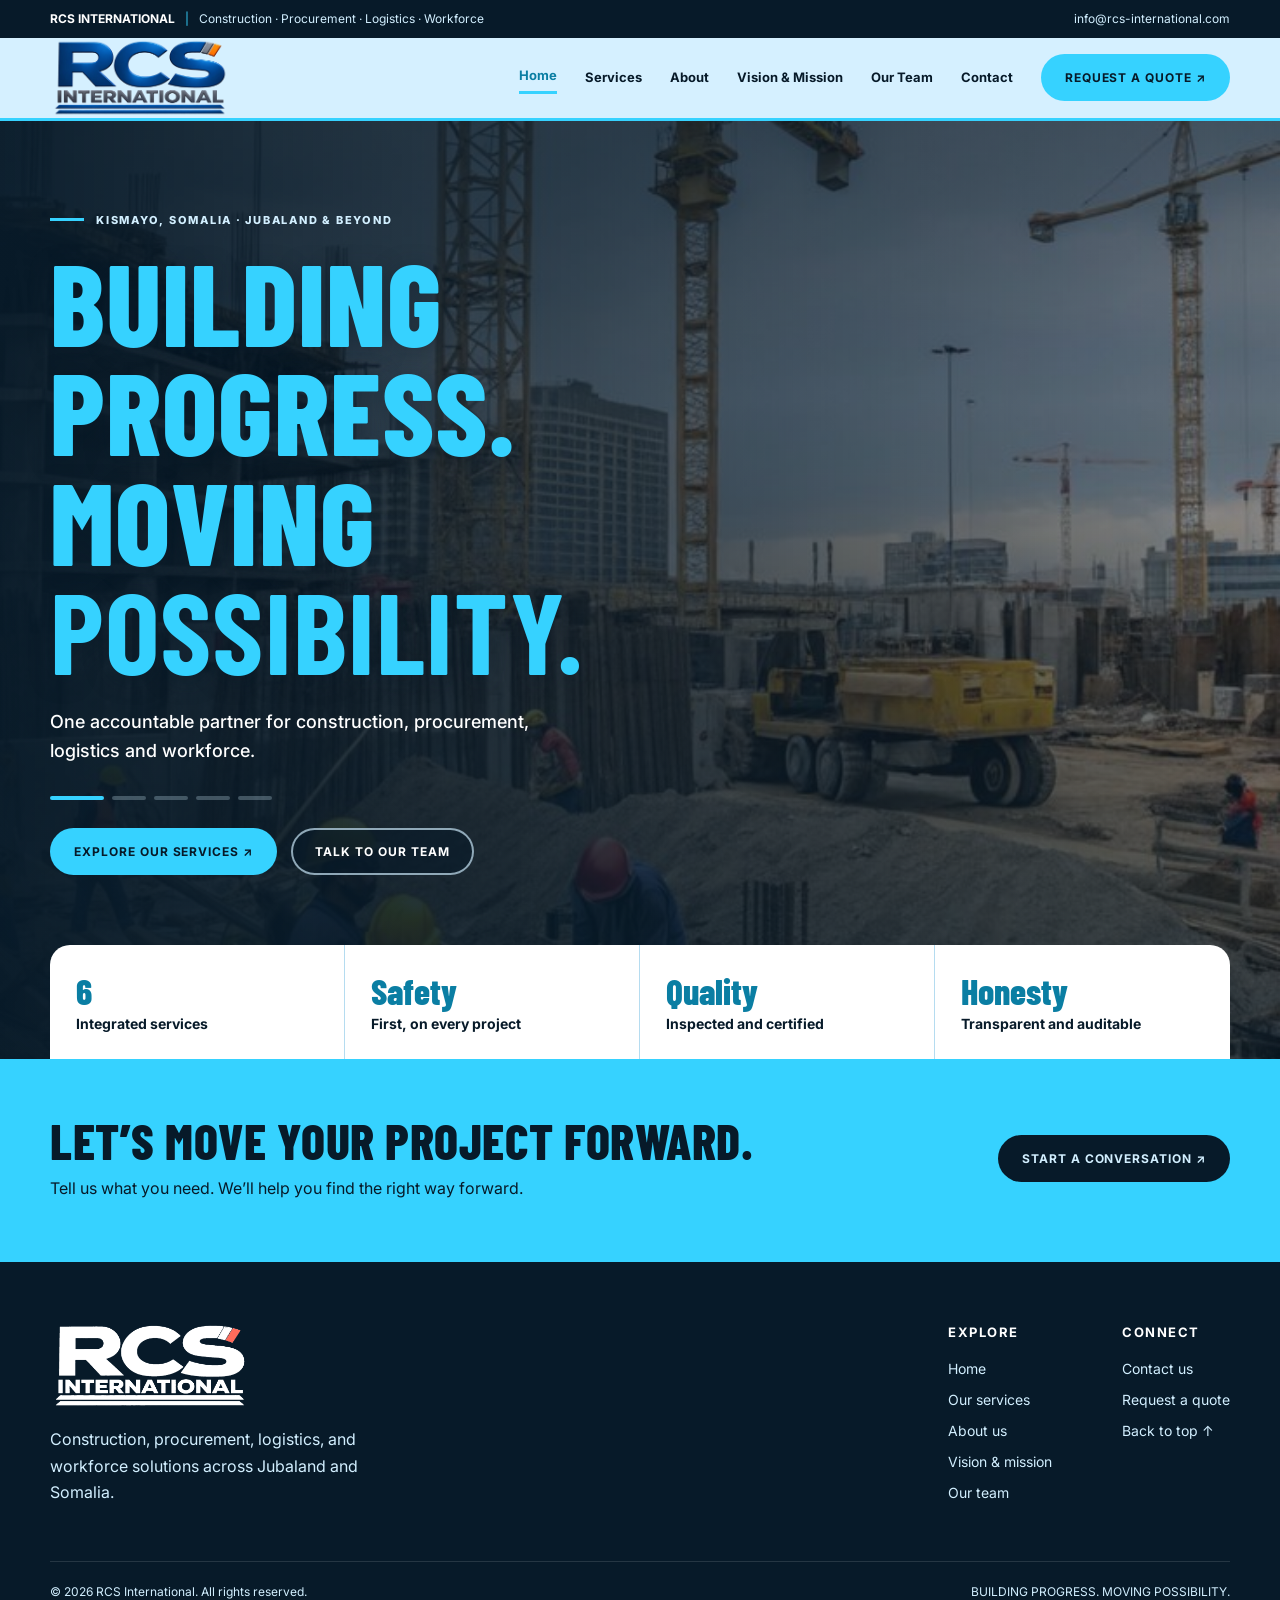
==== commit 3615d443: "Add files via upload" ====
--- a/index.html
+++ b/index.html
@@ -3,7 +3,7 @@
 <head>
 <meta charset="utf-8">
 <meta name="viewport" content="width=device-width, initial-scale=1">
-<meta name="theme-color" content="#0a1f44">
+<meta name="theme-color" content="#071a29">
 <meta name="description" content="RCS International is a multi-disciplinary contractor in Kismayo, Somalia: civil construction, global procurement, logistics, freight and customs, warehousing and workforce management.">
 <title>RCS International | Building Progress. Moving Possibility.</title>
 <link rel="icon" href="favicon.ico" sizes="any">
@@ -19,25 +19,30 @@
 <body>
 <div class="topbar"><div class="container topbar-inner"><span><strong>RCS INTERNATIONAL</strong><i>|</i>Construction · Procurement · Logistics · Workforce</span><a href="mailto:info@rcs-international.com">info@rcs-international.com</a></div></div>
 <header class="site-header"><div class="container nav-inner">
-<a class="brand" href="index.html" aria-label="RCS International home"><img src="rcs-logo-transparent.png" alt="RCS International"></a>
+<a class="brand" href="/" aria-label="RCS International home"><img src="rcs-logo-transparent.png" alt="RCS International"></a>
 <button class="menu-toggle" aria-label="Open navigation" aria-expanded="false">☰</button>
-<nav class="nav-links" aria-label="Main navigation"><a href="index.html" class="active" aria-current="page">Home</a><a href="services.html">Services</a><a href="about.html">About</a><a href="vision.html">Vision &amp; Mission</a><a href="team.html">Our Team</a><a href="contact.html">Contact</a><a class="btn btn-coral" href="contact.html">Request a quote ↗</a></nav>
+<nav class="nav-links" aria-label="Main navigation"><a href="/" class="active" aria-current="page">Home</a><a href="/services">Services</a><a href="/about">About</a><a href="/vision">Vision &amp; Mission</a><a href="/team">Our Team</a><a href="/contact">Contact</a><a class="btn btn-coral" href="/contact">Request a quote ↗</a></nav>
 </div></header>
 <main>
-<section class="hero" id="home"><div class="container hero-grid">
+<section class="hero" id="home"><div class="hero-bg" aria-hidden="true"><img class="is-active" src="images/construction.jpg" alt="Construction site with cranes and crew at work"><img src="images/logistics.jpg" alt="Logistics and freight operations" loading="lazy"><img src="images/warehouse.jpg" alt="Warehouse storage" loading="lazy"><img src="images/workforce.jpg" alt="Workforce team on site" loading="lazy"><img src="images/svc-freight.jpg" alt="Freight and customs handling" loading="lazy"></div><div class="container hero-grid">
 <div class="hero-copy">
 <div class="eyebrow"><span></span>Kismayo, Somalia · Jubaland &amp; beyond</div>
-<h1>Building <em>progress.</em><br>Moving <b>possibility.</b></h1>
-<p>By unifying heavy infrastructure procurement, cross-border customs logistics, and workforce deployment under a single, rigorous oversight model, RCS eliminates the friction points that typically delay government-scale initiatives. We build transparent, auditable, and resilient operational ecosystems that protect public capital and guarantee mission readiness from day one.</p>
-<div class="hero-btns"><a class="btn btn-coral" href="services.html">Explore our services ↗</a><a class="btn btn-ghost" href="contact.html">Talk to our team</a></div>
+<div class="hero-rot" aria-live="polite">
+<div class="slide is-active"><h1>Building <em>progress.</em><br>Moving <b>possibility.</b></h1><p>One accountable partner for construction, procurement, logistics and workforce.</p></div>
+<div class="slide"><h1>Built <em>right.</em><br>Delivered <b>on time.</b></h1><p>Safe, inspected and certified civil works across Jubaland and Somalia.</p></div>
+<div class="slide"><h1>Global <em>sourcing.</em><br>Local <b>delivery.</b></h1><p>Procurement, freight and customs handled end to end, with full transparency.</p></div>
+<div class="slide"><h1>Secure <em>storage.</em><br>Smooth <b>supply.</b></h1><p>Warehousing and logistics that keep your project moving without delay.</p></div>
+<div class="slide"><h1>Skilled <em>people.</em><br>Ready <b>day one.</b></h1><p>Workforce deployment backed by rigorous, auditable oversight.</p></div>
 </div>
-<div class="hero-visual"><img src="images/construction.jpg" alt="Construction site with cranes and crew at work"><div class="float-card"><strong>6</strong><span>integrated services<br>one accountable partner</span></div></div>
+<div class="hero-dots" role="tablist" aria-label="Choose message"></div>
+<div class="hero-btns"><a class="btn btn-coral" href="/services">Explore our services ↗</a><a class="btn btn-ghost" href="/contact">Talk to our team</a></div>
+</div>
 </div>
 <div class="container stats"><div><b>6</b>Integrated services</div><div><b>Safety</b>First, on every project</div><div><b>Quality</b>Inspected and certified</div><div><b>Honesty</b>Transparent and auditable</div></div>
 </section>
 
-<section class="cta"><div class="container cta-inner"><div><h2>Let’s move your project forward.</h2><p>Tell us what you need. We’ll help you find the right way forward.</p></div><a class="btn btn-navy" href="contact.html">Start a conversation ↗</a></div></section>
+<section class="cta"><div class="container cta-inner"><div><h2>Let’s move your project forward.</h2><p>Tell us what you need. We’ll help you find the right way forward.</p></div><a class="btn btn-navy" href="/contact">Start a conversation ↗</a></div></section>
 
 </main>
-<footer class="footer"><div class="container"><div class="foot-top"><div class="foot-brand"><img src="rcs-logo-light.png" alt="RCS International"><p>Construction, procurement, logistics, and workforce solutions across Jubaland and Somalia.</p></div><div class="foot-nav"><div><h4>Explore</h4><a href="index.html">Home</a><a href="services.html">Our services</a><a href="about.html">About us</a><a href="vision.html">Vision &amp; mission</a><a href="team.html">Our team</a></div><div><h4>Connect</h4><a href="contact.html">Contact us</a><a href="contact.html">Request a quote</a><a href="index.html">Back to top ↑</a></div></div></div><div class="foot-bottom"><span>© <span id="year"></span> RCS International. All rights reserved.</span><span>BUILDING PROGRESS. MOVING POSSIBILITY.</span></div></div></footer>
+<footer class="footer"><div class="container"><div class="foot-top"><div class="foot-brand"><img src="rcs-logo-light.png" alt="RCS International"><p>Construction, procurement, logistics, and workforce solutions across Jubaland and Somalia.</p></div><div class="foot-nav"><div><h4>Explore</h4><a href="/">Home</a><a href="/services">Our services</a><a href="/about">About us</a><a href="/vision">Vision &amp; mission</a><a href="/team">Our team</a></div><div><h4>Connect</h4><a href="/contact">Contact us</a><a href="/contact">Request a quote</a><a href="/">Back to top ↑</a></div></div></div><div class="foot-bottom"><span>© <span id="year"></span> RCS International. All rights reserved.</span><span>BUILDING PROGRESS. MOVING POSSIBILITY.</span></div></div></footer>
 </body></html>
--- a/style.css
+++ b/style.css
@@ -1,42 +1,52 @@
-:root{--navy:#0a1f44;--navy2:#13306b;--green:#1fa971;--green2:#178c5d;--coral:#ff6b5b;--coral2:#f1523f;--ink:#0d2040;--muted:#5d6f88;--pale:#f2f6f5;--line:#dde6e8;--shadow:0 24px 60px #0a1f4426}
+:root{--navy:#071a29;--navy2:#0e2e47;--green:#36d2ff;--green2:#0a7ea3;--coral:#36d2ff;--coral2:#1ab9e8;--ink:#071a29;--muted:#4a6478;--pale:#d2efff;--line:#b5dcf0;--shadow:0 24px 60px #071a2933}
 *{box-sizing:border-box}html{scroll-behavior:smooth;scroll-padding-top:90px}body{margin:0;color:var(--ink);font:16px/1.65 Inter,Arial,sans-serif;overflow-x:hidden}a{color:inherit;text-decoration:none}img{max-width:100%;display:block}
 .container{width:min(1180px,calc(100% - 44px));margin-inline:auto}
 h1,h2,h3{font-family:'Barlow Condensed',Inter,sans-serif;line-height:1;margin:0;text-transform:uppercase;letter-spacing:.01em}
 h2{font-size:clamp(40px,5vw,60px);font-weight:800;color:var(--navy)}
-.topbar{background:var(--navy);color:#cdd9ee;font-size:12px}.topbar-inner{display:flex;justify-content:space-between;gap:16px;padding:9px 0}.topbar strong{color:#fff}.topbar i{padding:0 10px;color:var(--green);font-style:normal}.topbar a:hover{color:var(--coral)}
-.site-header{position:sticky;top:0;z-index:50;background:#fffffff2;backdrop-filter:blur(12px);border-bottom:3px solid var(--green)}
+.topbar{background:var(--navy);color:#d2efff;font-size:12px}.topbar-inner{display:flex;justify-content:space-between;gap:16px;padding:9px 0}.topbar strong{color:#fff}.topbar i{padding:0 10px;color:var(--green);font-style:normal}.topbar a:hover{color:var(--coral)}
+.site-header{position:sticky;top:0;z-index:50;background:#d2efffee;backdrop-filter:blur(12px);border-bottom:3px solid var(--green)}
 .nav-inner{display:flex;align-items:center;justify-content:space-between;min-height:80px}.brand{width:180px}
-.nav-links{display:flex;align-items:center;gap:28px;font-size:13px;font-weight:700;color:var(--navy)}.nav-links>a:not(.btn):hover{color:var(--coral)}.menu-toggle{display:none;background:none;border:0;font-size:28px;color:var(--navy)}
+.nav-links{display:flex;align-items:center;gap:28px;font-size:13px;font-weight:700;color:var(--navy)}.nav-links>a:not(.btn):hover{color:var(--green2)}.menu-toggle{display:none;background:none;border:0;font-size:28px;color:var(--navy)}
 .btn{display:inline-flex;align-items:center;justify-content:center;gap:10px;padding:14px 22px;border:2px solid transparent;border-radius:999px;color:#fff;font:700 12px Inter,sans-serif;letter-spacing:.08em;text-transform:uppercase;cursor:pointer;transition:.25s}.btn:hover{transform:translateY(-3px)}
-.btn-coral{background:var(--coral)}.btn-coral:hover{background:var(--coral2)}.btn-green{background:var(--green)}.btn-green:hover{background:var(--green2)}.btn-navy{background:var(--navy)}.btn-navy:hover{background:var(--navy2)}.btn-ghost{border-color:#ffffff66}.btn-ghost:hover{background:#fff;color:var(--navy)}
-.eyebrow{display:flex;align-items:center;gap:12px;color:#7ee2b8;text-transform:uppercase;font-size:11px;font-weight:800;letter-spacing:.16em;margin-bottom:18px}.eyebrow span{width:34px;height:3px;background:var(--coral)}.eyebrow.dark{color:var(--green2)}
-.hero{position:relative;background:radial-gradient(circle at 85% 20%,#1d4a8a55,transparent 45%),var(--navy);color:#fff;padding:80px 0 0;overflow:hidden}
-.hero:before{content:"";position:absolute;left:-120px;bottom:60px;width:360px;height:360px;border-radius:50%;border:60px solid #1fa97118}
+.btn-coral{background:var(--coral);color:var(--navy)}.btn-coral:hover{background:var(--coral2)}.btn-green{background:var(--green);color:var(--navy)}.btn-green:hover{background:var(--green2)}.btn-navy{background:var(--navy);color:#d2efff}.btn-navy:hover{background:var(--navy2)}.btn-ghost{border-color:#ffffff66}.btn-ghost:hover{background:#d2efff;color:var(--navy)}
+.eyebrow{display:flex;align-items:center;gap:12px;color:#36d2ff;text-transform:uppercase;font-size:11px;font-weight:800;letter-spacing:.16em;margin-bottom:18px}.eyebrow span{width:34px;height:3px;background:var(--coral)}.eyebrow.dark{color:var(--green2)}
+.hero{position:relative;background:radial-gradient(circle at 85% 20%,#36d2ff33,transparent 45%),var(--navy);color:#fff;padding:80px 0 0;overflow:hidden}
+.hero:before{content:"";position:absolute;left:-120px;bottom:60px;width:360px;height:360px;border-radius:50%;border:60px solid #36d2ff22}
 .hero-grid{position:relative;display:grid;grid-template-columns:1.15fr .85fr;gap:60px;align-items:center}
-.hero h1{font-size:clamp(54px,8vw,104px);font-weight:800}.hero h1 em{font-style:normal;color:var(--green)}.hero h1 b{color:var(--coral)}
-.hero p{max-width:560px;margin:24px 0 32px;color:#cdd9ee;font-size:17px}.hero-btns{display:flex;flex-wrap:wrap;gap:14px}
-.hero-visual{position:relative}.hero-visual>img{width:100%;aspect-ratio:4/5;object-fit:cover;border-radius:200px 200px 24px 24px;border:6px solid #ffffff1f;box-shadow:var(--shadow)}
-.float-card{position:absolute;left:-34px;bottom:34px;display:flex;gap:14px;align-items:center;background:var(--coral);padding:16px 22px;border-radius:16px;box-shadow:var(--shadow)}.float-card strong{font:800 52px 'Barlow Condensed';line-height:1}.float-card span{font-size:12px;font-weight:600;line-height:1.35}
+.hero h1{font-size:clamp(54px,8vw,104px);font-weight:800}.hero h1 em{font-style:normal;color:var(--green)}.hero h1 b{color:#d2efff}
+.hero p{max-width:520px;margin:24px 0 32px;color:#d2efff;font-size:17px}.hero-btns{display:flex;flex-wrap:wrap;gap:14px}
+.hero-visual{position:relative;padding:0 18px 18px 0}
+.hero-visual:before{content:"";position:absolute;inset:18px 0 0 18px;border:3px solid var(--green);border-radius:28px;z-index:0}
+.hero-frame{position:relative;z-index:1;aspect-ratio:4/5;border-radius:28px;overflow:hidden;box-shadow:var(--shadow);background:var(--navy2)}
+.hero-frame:after{content:"";position:absolute;inset:0;background:linear-gradient(180deg,transparent 55%,#071a29aa);pointer-events:none}
+.hero-frame img{position:absolute;inset:0;width:100%;height:100%;object-fit:cover;opacity:0;transform:scale(1.08);transition:opacity 1.2s ease,transform 6s ease}
+.hero-frame img.is-active{opacity:1;transform:scale(1)}
+.hero-rot{display:grid}
+.hero-rot .slide{grid-area:1/1;opacity:0;transform:translateY(14px);transition:opacity .9s ease,transform .9s ease;pointer-events:none}
+.hero-rot .slide.is-active{opacity:1;transform:none;pointer-events:auto}
+.hero-rot p{margin:22px 0 30px}
+.hero-dots{display:flex;gap:8px;margin:0 0 28px}.hero-dots button{width:34px;height:4px;border:0;padding:0;border-radius:4px;background:#d2efff44;cursor:pointer;transition:.3s}.hero-dots button.is-active{background:var(--green);width:54px}
+.float-card{position:absolute;left:-34px;bottom:34px;z-index:3;color:var(--navy);display:flex;gap:14px;align-items:center;background:var(--coral);padding:16px 22px;border-radius:16px;box-shadow:var(--shadow)}.float-card strong{font:800 52px 'Barlow Condensed';line-height:1}.float-card span{font-size:12px;font-weight:600;line-height:1.35}
 .stats{position:relative;display:grid;grid-template-columns:repeat(4,1fr);margin-top:60px;background:#fff;color:var(--navy);border-radius:20px 20px 0 0}
-.stats div{padding:24px 26px;font-weight:700;font-size:14px;border-right:1px solid var(--line)}.stats div:last-child{border:0}.stats b{display:block;font:800 36px 'Barlow Condensed';color:var(--green)}.stats div:nth-child(2) b{color:var(--coral)}
+.stats div{padding:24px 26px;font-weight:700;font-size:14px;border-right:1px solid var(--line)}.stats div:last-child{border:0}.stats b{display:block;font:800 36px 'Barlow Condensed';color:var(--green2)}
 .section{padding:100px 0}.heading p{color:var(--muted);max-width:560px;margin:18px 0 0}.heading{margin-bottom:50px}
 .cards{display:grid;grid-template-columns:repeat(3,1fr);gap:28px}
 .card{background:#fff;border:1px solid var(--line);border-radius:20px;overflow:hidden;transition:.3s}.card:hover{transform:translateY(-8px);box-shadow:var(--shadow);border-color:var(--green)}
 .card-img{position:relative;height:230px;overflow:hidden}.card-img img{width:100%;height:100%;object-fit:cover;transition:transform .6s}.card:hover img{transform:scale(1.07)}
 .tag{position:absolute;top:16px;left:16px;background:var(--navy);color:#fff;font:800 20px 'Barlow Condensed';padding:4px 14px;border-radius:999px;border-bottom:3px solid var(--coral)}
-.card-body{padding:28px}.card h3{font-size:32px;font-weight:800;color:var(--navy);margin-bottom:12px}.card p{color:var(--muted);margin:0 0 18px}.link{font-weight:700;font-size:13px;color:var(--green2)}.link:hover{color:var(--coral)}
+.card-body{padding:28px}.card h3{font-size:32px;font-weight:800;color:var(--navy);margin-bottom:12px}.card p{color:var(--muted);margin:0 0 18px}.link{font-weight:700;font-size:13px;color:var(--green2)}.link:hover{color:var(--navy)}
 .about{background:var(--pale)}.about-grid{display:grid;grid-template-columns:1fr 1fr;gap:80px;align-items:center}
 .about-visual{position:relative;padding-bottom:70px}.about-visual .big{width:88%;aspect-ratio:4/3;object-fit:cover;border-radius:20px;box-shadow:var(--shadow)}.about-visual .small{position:absolute;right:0;bottom:0;width:48%;aspect-ratio:4/3;object-fit:cover;border-radius:16px;border:6px solid var(--pale);box-shadow:var(--shadow)}
-.badge{position:absolute;left:-18px;top:30px;background:var(--green);color:#fff;font:800 22px/1.1 'Barlow Condensed';text-transform:uppercase;padding:16px 22px;border-radius:14px}.badge small{display:block;font:700 10px Inter;letter-spacing:.14em;margin-top:6px;color:#d8fff0}
-.about p{color:var(--muted)}.checks{list-style:none;display:grid;grid-template-columns:1fr 1fr;gap:10px;padding:0;margin:24px 0 30px;font-weight:600;color:var(--navy);font-size:14px}.checks li:before{content:"✓";display:inline-grid;place-items:center;width:22px;height:22px;margin-right:10px;border-radius:50%;background:var(--green);color:#fff;font-size:12px}
-.industries{background:var(--navy);color:#fff}.industries h2{color:#fff}.industries .heading p{color:#b9c8e2}.ind-grid{display:grid;grid-template-columns:1fr 1.2fr;gap:70px;align-items:center}.industries .heading{margin:0}
+.badge{position:absolute;left:-18px;top:30px;background:var(--green);color:var(--navy);font:800 22px/1.1 'Barlow Condensed';text-transform:uppercase;padding:16px 22px;border-radius:14px}.badge small{display:block;font:700 10px Inter;letter-spacing:.14em;margin-top:6px;color:#071a29}
+.about p{color:var(--muted)}.checks{list-style:none;display:grid;grid-template-columns:1fr 1fr;gap:10px;padding:0;margin:24px 0 30px;font-weight:600;color:var(--navy);font-size:14px}.checks li:before{content:"✓";display:inline-grid;place-items:center;width:22px;height:22px;margin-right:10px;border-radius:50%;background:var(--green);color:var(--navy);font-size:12px}
+.industries{background:var(--navy);color:#fff}.industries h2{color:#fff}.industries .heading p{color:#d2efff}.ind-grid{display:grid;grid-template-columns:1fr 1.2fr;gap:70px;align-items:center}.industries .heading{margin:0}
 .ind-list{display:grid;grid-template-columns:1fr 1fr;gap:14px}.ind-list div{display:flex;align-items:center;gap:14px;padding:20px;background:#ffffff0d;border:1px solid #ffffff1f;border-radius:14px;font-weight:600;font-size:14px;transition:.25s}.ind-list div:hover{background:#ffffff1a;border-color:var(--coral)}.ind-list i{display:grid;place-items:center;flex:none;width:42px;height:42px;border-radius:12px;background:var(--green);font-style:normal}.ind-list div:nth-child(even) i{background:var(--coral)}
-.cta{background:var(--coral);color:#fff;padding:56px 0}.cta-inner{display:flex;justify-content:space-between;align-items:center;gap:30px}.cta h2{color:#fff;font-size:clamp(34px,4vw,50px)}.cta p{margin:10px 0 0;color:#fff2ef}
-.contact-grid{display:grid;grid-template-columns:.9fr 1.1fr;gap:70px}.contact-grid>div>p{color:var(--muted)}.cd{display:flex;gap:14px;align-items:center;margin-top:18px;font-weight:600}.cd span{display:grid;place-items:center;width:42px;height:42px;border-radius:50%;background:var(--green);color:#fff}.cd a:hover{color:var(--coral)}.cd span{flex:none}.cd small{color:var(--muted);font-weight:500}
+.cta{background:var(--coral);color:var(--navy);padding:56px 0}.cta-inner{display:flex;justify-content:space-between;align-items:center;gap:30px}.cta h2{color:var(--navy);font-size:clamp(34px,4vw,50px)}.cta p{margin:10px 0 0;color:#071a29}
+.contact-grid{display:grid;grid-template-columns:.9fr 1.1fr;gap:70px}.contact-grid>div>p{color:var(--muted)}.cd{display:flex;gap:14px;align-items:center;margin-top:18px;font-weight:600}.cd span{display:grid;place-items:center;width:42px;height:42px;border-radius:50%;background:var(--green);color:var(--navy)}.cd a:hover{color:var(--coral)}.cd span{flex:none}.cd small{color:var(--muted);font-weight:500}
 .contact-form{background:#fff;border:1px solid var(--line);border-top:5px solid var(--coral);border-radius:20px;padding:34px;box-shadow:var(--shadow)}.row{display:grid;grid-template-columns:1fr 1fr;gap:16px}
 label{display:block;margin-bottom:16px;font-size:12px;font-weight:700;color:var(--navy)}input,select,textarea{display:block;width:100%;margin-top:6px;padding:13px 14px;border:1px solid var(--line);border-radius:10px;font:15px Inter,sans-serif;background:var(--pale)}textarea{min-height:120px;resize:none}input:focus,select:focus,textarea:focus{outline:2px solid var(--green);background:#fff}
 .form-note{font-size:12px;color:var(--muted);margin:14px 0 0}.form-success{margin:14px 0 0;color:var(--green2);font-weight:700}.form-success.form-error{color:var(--coral2)}
-.footer{background:#071634;color:#b9c8e2;padding:60px 0 24px;border-top:4px solid var(--green)}.foot-top{display:flex;justify-content:space-between;gap:40px;flex-wrap:wrap}.foot-brand{max-width:320px}.foot-brand img{width:200px;margin-bottom:16px}.foot-nav{display:flex;gap:70px}.foot-nav h4{color:#fff;margin:0 0 14px;font-size:13px;letter-spacing:.12em;text-transform:uppercase}.foot-nav a{display:block;margin-bottom:8px;font-size:14px}.foot-nav a:hover{color:var(--coral)}
+.footer{background:#071a29;color:#d2efff;padding:60px 0 24px;border-top:4px solid var(--green)}.foot-top{display:flex;justify-content:space-between;gap:40px;flex-wrap:wrap}.foot-brand{max-width:320px}.foot-brand img{width:200px;margin-bottom:16px}.foot-nav{display:flex;gap:70px}.foot-nav h4{color:#fff;margin:0 0 14px;font-size:13px;letter-spacing:.12em;text-transform:uppercase}.foot-nav a{display:block;margin-bottom:8px;font-size:14px}.foot-nav a:hover{color:var(--coral)}
 .foot-bottom{display:flex;justify-content:space-between;gap:16px;flex-wrap:wrap;margin-top:40px;padding-top:20px;border-top:1px solid #ffffff1f;font-size:12px}
 .js-ready .reveal{opacity:0;transform:translateY(18px);transition:opacity .5s ease,transform .5s ease}.js-ready .reveal.is-visible{opacity:1;transform:none}
 @media(max-width:900px){.hero-grid,.about-grid,.ind-grid,.contact-grid{grid-template-columns:1fr;gap:44px}.cards{grid-template-columns:1fr}.stats{grid-template-columns:1fr 1fr}.stats div:nth-child(2){border-right:0}.hero-visual{max-width:420px}.float-card{left:10px}.cta-inner{flex-direction:column;align-items:flex-start}.section{padding:70px 0}.topbar a{display:none}
@@ -44,7 +54,7 @@
 @media(max-width:560px){.row,.checks,.ind-list{grid-template-columns:1fr}.foot-nav{gap:40px}}
 @media(prefers-reduced-motion:reduce){*{transition:none!important;animation:none!important}.js-ready .reveal{opacity:1;transform:none}}
 
-.svc-head{display:flex;justify-content:space-between;align-items:center;background:var(--navy);color:#fff;padding:16px 28px;border-bottom:3px solid var(--coral)}.svc-head span{font:800 34px/1 'Barlow Condensed'}.svc-head i{font-style:normal;display:grid;place-items:center;width:40px;height:40px;border-radius:12px;background:var(--green)}.card:nth-child(even) .svc-head i{background:var(--coral)}
+.svc-head{display:flex;justify-content:space-between;align-items:center;background:var(--navy);color:#fff;padding:16px 28px;border-bottom:3px solid var(--coral)}.svc-head span{font:800 34px/1 'Barlow Condensed'}.svc-head i{font-style:normal;display:grid;place-items:center;width:40px;height:40px;border-radius:12px;background:var(--green)}.card:nth-child(even) .svc-head i{background:var(--coral)}.svc-head i,.ind-list i{color:var(--navy)}
 .card .card-body p{margin:0}.card h3{font-size:28px}
 .team-grid{display:grid;grid-template-columns:repeat(3,1fr);gap:28px}.member{background:#fff;border:1px solid var(--line);border-top:5px solid var(--green);border-radius:20px;padding:36px 30px}.member:nth-child(2){border-top-color:var(--coral)}.member h3{font-size:32px;font-weight:800;color:var(--navy)}.member p{margin:10px 0 0;color:var(--muted);font-weight:600}
 .ind-list{grid-template-columns:1fr}.ind-list div{align-items:flex-start}.ind-list i{font:800 20px 'Barlow Condensed'}
@@ -53,14 +63,31 @@
 .card-img{height:240px}
 
 /* Multi-page additions */
-.nav-links>a.active:not(.btn){color:var(--coral);box-shadow:0 3px 0 var(--coral);padding-bottom:4px}
+.nav-links>a.active:not(.btn){color:var(--green2);box-shadow:0 3px 0 var(--coral);padding-bottom:4px}
 .page-pad{min-height:60vh}
 .contact-grid+.map-section{margin-top:60px}
 .map-section{margin-top:60px}
 .map-wrap{border:1px solid var(--line);border-top:5px solid var(--green);border-radius:20px;overflow:hidden;background:#fff;box-shadow:var(--shadow)}
 .map-head{display:flex;align-items:center;gap:14px;padding:18px 24px;flex-wrap:wrap}
-.map-head>span{display:grid;place-items:center;flex:none;width:42px;height:42px;border-radius:50%;background:var(--coral);color:#fff}
+.map-head>span{display:grid;place-items:center;flex:none;width:42px;height:42px;border-radius:50%;background:var(--coral);color:var(--navy)}
 .map-head>div{flex:1;min-width:180px;line-height:1.3}.map-head strong{display:block;color:var(--navy);font-size:16px}.map-head small{color:var(--muted);font-size:13px}
 .map-wrap iframe{display:block;width:100%;height:380px;border:0}
 .cd>span svg{display:block}
 @media(max-width:900px){.nav-links>a.active:not(.btn){box-shadow:none}.map-wrap iframe{height:300px}}
+
+/* Full-bleed hero background (photo style) */
+.hero{min-height:clamp(620px,92vh,860px);display:flex;flex-direction:column;justify-content:flex-end;padding:90px 0 0;background:var(--navy)}
+.hero:before{display:none}
+.hero-bg{position:absolute;inset:0;z-index:0}
+.hero-bg img{position:absolute;inset:0;width:100%;height:100%;object-fit:cover;opacity:0;transform:scale(1.08);transition:opacity 1.4s ease,transform 7s ease}
+.hero-bg img.is-active{opacity:1;transform:scale(1)}
+.hero-bg:after{content:"";position:absolute;inset:0;background:linear-gradient(90deg,#071a29f2 0%,#071a29b8 45%,#071a2955 100%),linear-gradient(180deg,#071a2966,transparent 30%,#071a2999 100%)}
+.hero-grid{display:block;z-index:2;padding-bottom:10px}
+.hero-copy{max-width:760px}
+.hero .eyebrow{color:#d2efff}
+.hero h1{font-size:clamp(56px,9vw,120px);line-height:.95;color:var(--green);text-shadow:0 4px 24px #071a2966}
+.hero h1 em,.hero h1 b{color:inherit}
+.hero p{font-size:18px;font-weight:500;color:#fff}
+.hero .btn-ghost{border-color:#d2efffaa;background:#071a2999}
+.stats{z-index:2}
+@media(max-width:900px){.hero{min-height:680px}.hero-bg:after{background:linear-gradient(180deg,#071a29cc,#071a29e6)}}
